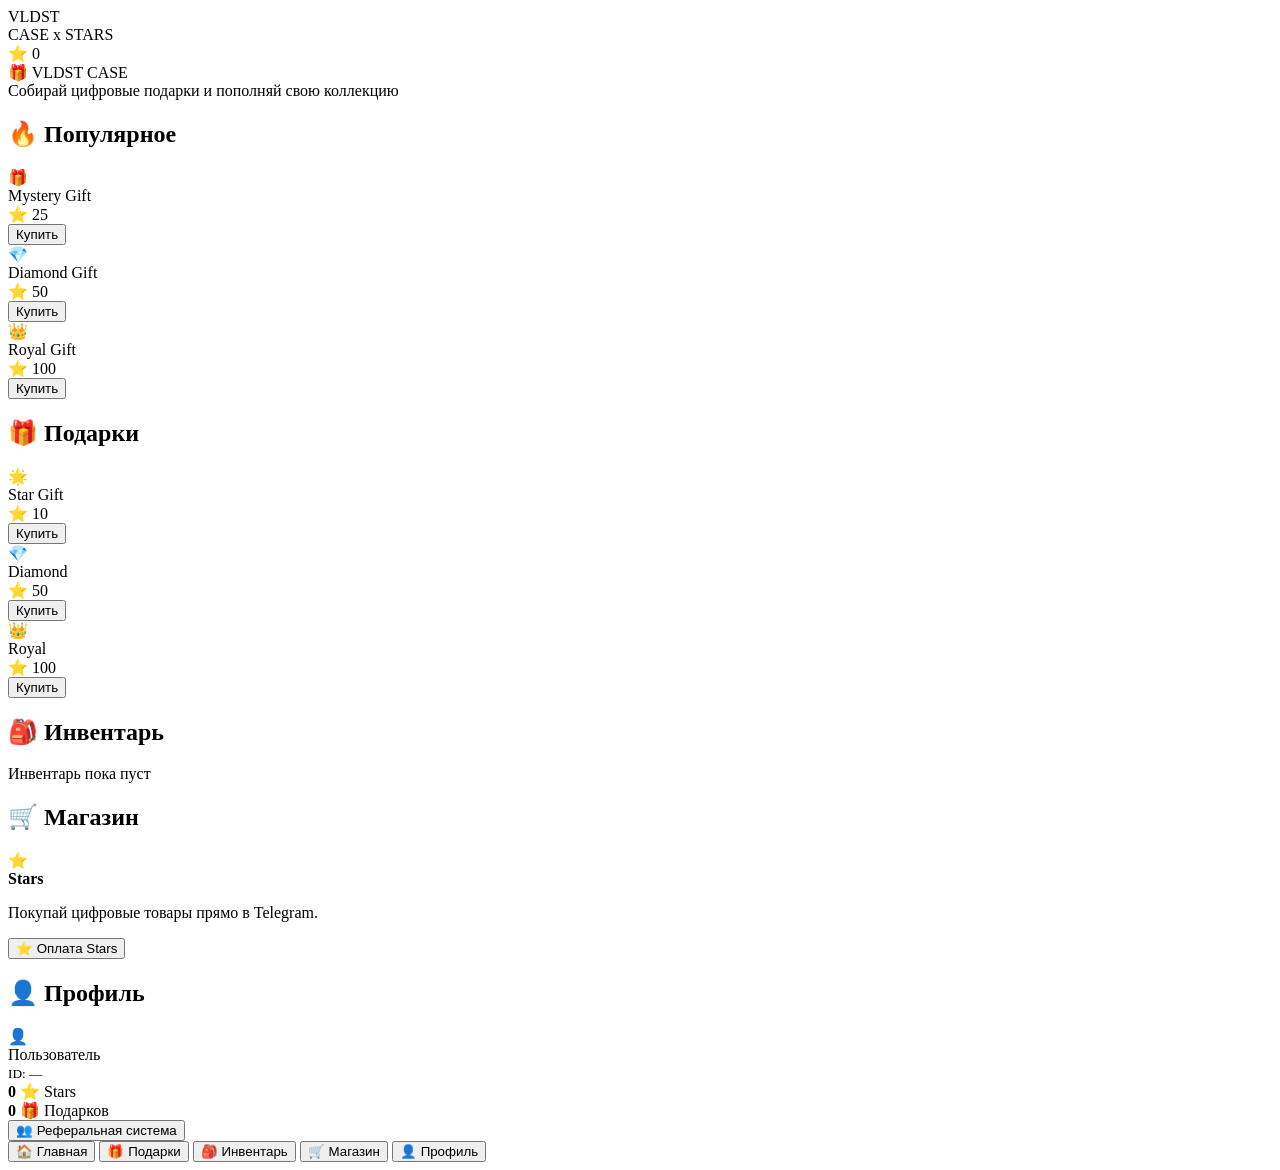
==== index.html @ dd1dc88a "Rename frontend/index.html to index.html" ====
<!DOCTYPE html>
<html lang="ru">
<head>
  <meta charset="UTF-8">
  <meta name="viewport" content="width=device-width, initial-scale=1.0">
  <title>VLDST CASE x STARS</title>
  <script src="https://telegram.org/js/telegram-web-app.js"></script>
  <link rel="stylesheet" href="style.css">
</head>

<body>
  <div class="app">

    <header>
      <div>
        <div class="logo">VLDST</div>
        <div class="subtitle">CASE x STARS</div>
      </div>

      <div class="balance">
        ⭐ <span id="balance">0</span>
      </div>
    </header>

    <main>

      <section id="home" class="page active">
        <div class="hero">
          <div class="hero-title">🎁 VLDST CASE</div>
          <div class="hero-text">
            Собирай цифровые подарки и пополняй свою коллекцию
          </div>
        </div>

        <h2>🔥 Популярное</h2>

        <div class="cards">

          <div class="gift-card">
            <div class="gift-icon">🎁</div>
            <div class="gift-name">Mystery Gift</div>
            <div class="gift-price">⭐ 25</div>
            <button onclick="buyGift('Mystery Gift', 25)">
              Купить
            </button>
          </div>

          <div class="gift-card">
            <div class="gift-icon">💎</div>
            <div class="gift-name">Diamond Gift</div>
            <div class="gift-price">⭐ 50</div>
            <button onclick="buyGift('Diamond Gift', 50)">
              Купить
            </button>
          </div>

          <div class="gift-card">
            <div class="gift-icon">👑</div>
            <div class="gift-name">Royal Gift</div>
            <div class="gift-price">⭐ 100</div>
            <button onclick="buyGift('Royal Gift', 100)">
              Купить
            </button>
          </div>

        </div>
      </section>

      <section id="gifts" class="page">
        <h1>🎁 Подарки</h1>

        <div class="cards">

          <div class="gift-card">
            <div class="gift-icon">🌟</div>
            <div class="gift-name">Star Gift</div>
            <div class="gift-price">⭐ 10</div>
            <button onclick="buyGift('Star Gift', 10)">
              Купить
            </button>
          </div>

          <div class="gift-card">
            <div class="gift-icon">💎</div>
            <div class="gift-name">Diamond</div>
            <div class="gift-price">⭐ 50</div>
            <button onclick="buyGift('Diamond', 50)">
              Купить
            </button>
          </div>

          <div class="gift-card">
            <div class="gift-icon">👑</div>
            <div class="gift-name">Royal</div>
            <div class="gift-price">⭐ 100</div>
            <button onclick="buyGift('Royal', 100)">
              Купить
            </button>
          </div>

        </div>
      </section>

      <section id="inventory" class="page">
        <h1>🎒 Инвентарь</h1>
        <div id="inventoryList" class="inventory">
          <div class="empty">
            Инвентарь пока пуст
          </div>
        </div>
      </section>

      <section id="shop" class="page">
        <h1>🛒 Магазин</h1>

        <div class="info-card">
          <div class="info-icon">⭐</div>
          <div>
            <b>Stars</b>
            <p>Покупай цифровые товары прямо в Telegram.</p>
          </div>
        </div>

        <button class="big-button" onclick="showTelegramInfo()">
          ⭐ Оплата Stars
        </button>
      </section>

      <section id="profile" class="page">
        <h1>👤 Профиль</h1>

        <div class="profile-card">
          <div class="avatar" id="avatar">👤</div>

          <div>
            <div id="username">Пользователь</div>
            <small>ID: <span id="userId">—</span></small>
          </div>
        </div>

        <div class="stats">
          <div>
            <b id="profileBalance">0</b>
            <span>⭐ Stars</span>
          </div>

          <div>
            <b id="giftCount">0</b>
            <span>🎁 Подарков</span>
          </div>
        </div>

        <button class="big-button" onclick="showReferrals()">
          👥 Реферальная система
        </button>
      </section>

    </main>

    <nav>
      <button onclick="openPage('home')">
        🏠
        <span>Главная</span>
      </button>

      <button onclick="openPage('gifts')">
        🎁
        <span>Подарки</span>
      </button>

      <button onclick="openPage('inventory')">
        🎒
        <span>Инвентарь</span>
      </button>

      <button onclick="openPage('shop')">
        🛒
        <span>Магазин</span>
      </button>

      <button onclick="openPage('profile')">
        👤
        <span>Профиль</span>
      </button>
    </nav>

  </div>

  <script src="app.js"></script>
</body>
  </html>
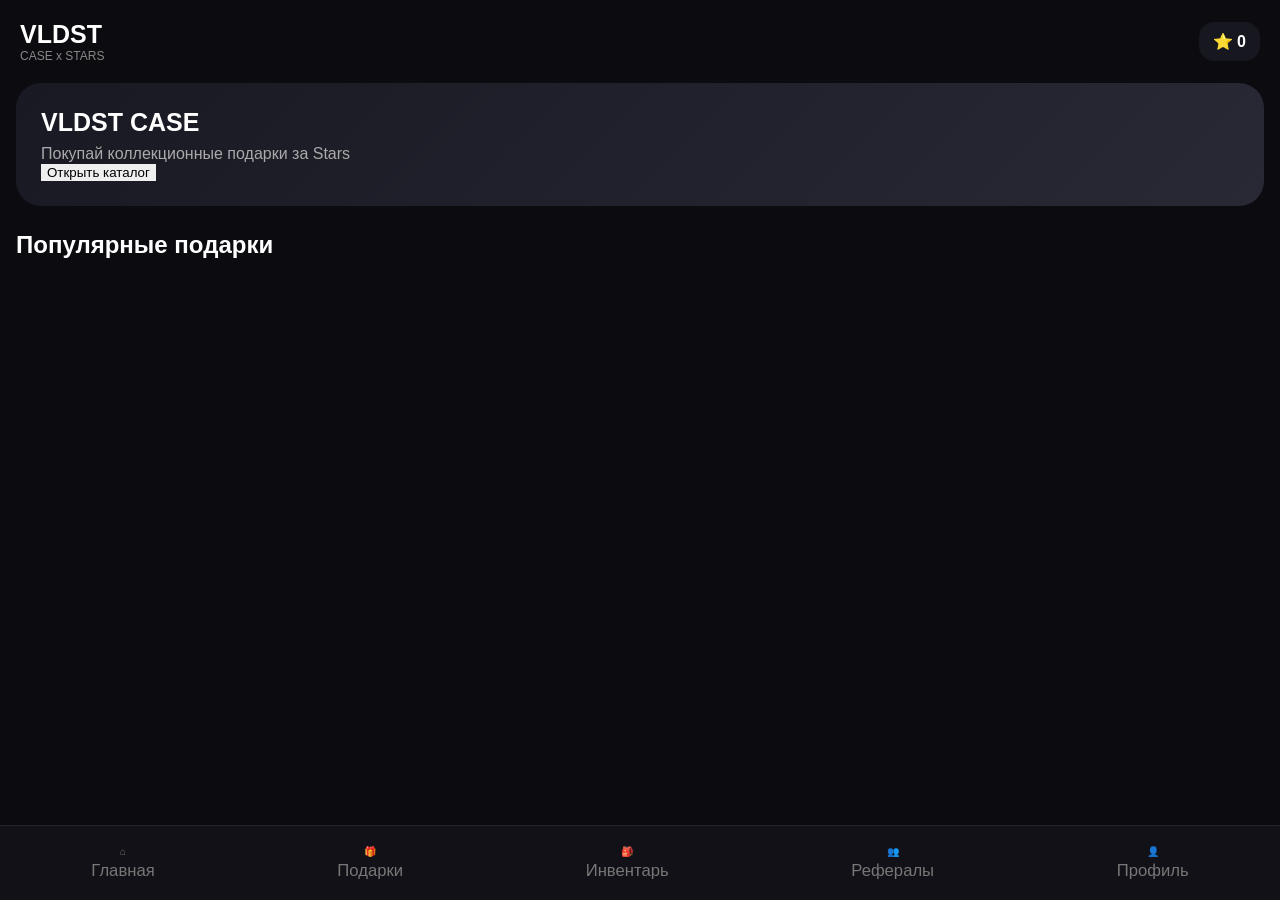
==== commit fee5a8cd: "Refactor HTML structure and update content" ====
--- a/index.html
+++ b/index.html
@@ -2,16 +2,19 @@
 <html lang="ru">
 <head>
   <meta charset="UTF-8">
-  <meta name="viewport" content="width=device-width, initial-scale=1.0">
+  <meta name="viewport" content="width=device-width, initial-scale=1.0, maximum-scale=1.0, user-scalable=no">
   <title>VLDST CASE x STARS</title>
+
   <script src="https://telegram.org/js/telegram-web-app.js"></script>
+
   <link rel="stylesheet" href="style.css">
 </head>
 
 <body>
+
   <div class="app">
 
-    <header>
+    <header class="topbar">
       <div>
         <div class="logo">VLDST</div>
         <div class="subtitle">CASE x STARS</div>
@@ -24,168 +27,117 @@
 
     <main>
 
+      <!-- Главная -->
       <section id="home" class="page active">
         <div class="hero">
-          <div class="hero-title">🎁 VLDST CASE</div>
+          <div class="hero-title">VLDST CASE</div>
           <div class="hero-text">
-            Собирай цифровые подарки и пополняй свою коллекцию
+            Покупай коллекционные подарки за Stars
           </div>
+          <button class="primary" onclick="showPage('shop')">
+            Открыть каталог
+          </button>
         </div>
 
-        <h2>🔥 Популярное</h2>
-
-        <div class="cards">
-
-          <div class="gift-card">
-            <div class="gift-icon">🎁</div>
-            <div class="gift-name">Mystery Gift</div>
-            <div class="gift-price">⭐ 25</div>
-            <button onclick="buyGift('Mystery Gift', 25)">
-              Купить
-            </button>
-          </div>
-
-          <div class="gift-card">
-            <div class="gift-icon">💎</div>
-            <div class="gift-name">Diamond Gift</div>
-            <div class="gift-price">⭐ 50</div>
-            <button onclick="buyGift('Diamond Gift', 50)">
-              Купить
-            </button>
-          </div>
-
-          <div class="gift-card">
-            <div class="gift-icon">👑</div>
-            <div class="gift-name">Royal Gift</div>
-            <div class="gift-price">⭐ 100</div>
-            <button onclick="buyGift('Royal Gift', 100)">
-              Купить
-            </button>
-          </div>
-
-        </div>
+        <h2>Популярные подарки</h2>
+        <div id="popular" class="grid"></div>
       </section>
 
-      <section id="gifts" class="page">
+      <!-- Магазин -->
+      <section id="shop" class="page">
         <h1>🎁 Подарки</h1>
-
-        <div class="cards">
-
-          <div class="gift-card">
-            <div class="gift-icon">🌟</div>
-            <div class="gift-name">Star Gift</div>
-            <div class="gift-price">⭐ 10</div>
-            <button onclick="buyGift('Star Gift', 10)">
-              Купить
-            </button>
-          </div>
-
-          <div class="gift-card">
-            <div class="gift-icon">💎</div>
-            <div class="gift-name">Diamond</div>
-            <div class="gift-price">⭐ 50</div>
-            <button onclick="buyGift('Diamond', 50)">
-              Купить
-            </button>
-          </div>
-
-          <div class="gift-card">
-            <div class="gift-icon">👑</div>
-            <div class="gift-name">Royal</div>
-            <div class="gift-price">⭐ 100</div>
-            <button onclick="buyGift('Royal', 100)">
-              Купить
-            </button>
-          </div>
-
-        </div>
+        <div id="gifts" class="grid"></div>
       </section>
 
+      <!-- Инвентарь -->
       <section id="inventory" class="page">
         <h1>🎒 Инвентарь</h1>
-        <div id="inventoryList" class="inventory">
-          <div class="empty">
-            Инвентарь пока пуст
-          </div>
-        </div>
+        <div id="inventoryList" class="grid"></div>
       </section>
 
-      <section id="shop" class="page">
-        <h1>🛒 Магазин</h1>
-
-        <div class="info-card">
-          <div class="info-icon">⭐</div>
-          <div>
-            <b>Stars</b>
-            <p>Покупай цифровые товары прямо в Telegram.</p>
-          </div>
-        </div>
-
-        <button class="big-button" onclick="showTelegramInfo()">
-          ⭐ Оплата Stars
-        </button>
-      </section>
-
+      <!-- Профиль -->
       <section id="profile" class="page">
         <h1>👤 Профиль</h1>
 
         <div class="profile-card">
-          <div class="avatar" id="avatar">👤</div>
+          <div class="avatar" id="avatar">?</div>
 
           <div>
             <div id="username">Пользователь</div>
-            <small>ID: <span id="userId">—</span></small>
+            <small id="telegramId"></small>
           </div>
         </div>
 
         <div class="stats">
           <div>
+            <span>⭐</span>
             <b id="profileBalance">0</b>
-            <span>⭐ Stars</span>
+            <small>Stars</small>
           </div>
 
           <div>
-            <b id="giftCount">0</b>
-            <span>🎁 Подарков</span>
+            <span>🎁</span>
+            <b id="inventoryCount">0</b>
+            <small>Подарков</small>
           </div>
         </div>
+      </section>
 
-        <button class="big-button" onclick="showReferrals()">
-          👥 Реферальная система
-        </button>
+      <!-- Рефералы -->
+      <section id="referrals" class="page">
+        <h1>👥 Рефералы</h1>
+
+        <div class="ref-card">
+          <div class="ref-icon">👥</div>
+          <h2>Приглашай друзей</h2>
+          <p>
+            Поделись своей ссылкой и следи за приглашёнными пользователями.
+          </p>
+
+          <div class="ref-link" id="refLink">
+            Загрузка...
+          </div>
+
+          <button class="primary" onclick="copyReferral()">
+            Скопировать ссылку
+          </button>
+        </div>
       </section>
 
     </main>
 
-    <nav>
-      <button onclick="openPage('home')">
-        🏠
-        <span>Главная</span>
+    <nav class="bottom-nav">
+
+      <button onclick="showPage('home')" data-page="home">
+        <span>⌂</span>
+        <small>Главная</small>
       </button>
 
-      <button onclick="openPage('gifts')">
-        🎁
-        <span>Подарки</span>
+      <button onclick="showPage('shop')" data-page="shop">
+        <span>🎁</span>
+        <small>Подарки</small>
       </button>
 
-      <button onclick="openPage('inventory')">
-        🎒
-        <span>Инвентарь</span>
+      <button onclick="showPage('inventory')" data-page="inventory">
+        <span>🎒</span>
+        <small>Инвентарь</small>
       </button>
 
-      <button onclick="openPage('shop')">
-        🛒
-        <span>Магазин</span>
+      <button onclick="showPage('referrals')" data-page="referrals">
+        <span>👥</span>
+        <small>Рефералы</small>
       </button>
 
-      <button onclick="openPage('profile')">
-        👤
-        <span>Профиль</span>
+      <button onclick="showPage('profile')" data-page="profile">
+        <span>👤</span>
+        <small>Профиль</small>
       </button>
+
     </nav>
 
   </div>
 
   <script src="app.js"></script>
+
 </body>
-  </html>
+                     </html>
--- a/style.css
+++ b/style.css
@@ -0,0 +1,202 @@
+* {
+  box-sizing: border-box;
+}
+
+body {
+  margin: 0;
+  background: #0b0b10;
+  color: #ffffff;
+  font-family: Arial, sans-serif;
+}
+
+.app {
+  min-height: 100vh;
+  padding-bottom: 85px;
+}
+
+header {
+  padding: 20px;
+  display: flex;
+  justify-content: space-between;
+  align-items: center;
+}
+
+.logo {
+  font-size: 25px;
+  font-weight: 900;
+}
+
+.subtitle {
+  color: #888;
+  font-size: 12px;
+}
+
+.balance {
+  background: #17171f;
+  padding: 10px 14px;
+  border-radius: 15px;
+  font-weight: bold;
+}
+
+main {
+  padding: 0 16px;
+}
+
+.page {
+  display: none;
+}
+
+.page.active {
+  display: block;
+}
+
+.hero {
+  padding: 25px;
+  border-radius: 25px;
+  background: linear-gradient(135deg, #191923, #292936);
+  margin-bottom: 25px;
+}
+
+.hero-title {
+  font-size: 25px;
+  font-weight: 900;
+}
+
+.hero-text {
+  color: #aaa;
+  margin-top: 8px;
+}
+
+h1,
+h2 {
+  margin-top: 20px;
+}
+
+.cards {
+  display: grid;
+  grid-template-columns: repeat(2, 1fr);
+  gap: 12px;
+}
+
+.gift-card {
+  background: #15151d;
+  border-radius: 20px;
+  padding: 15px;
+  text-align: center;
+}
+
+.gift-icon {
+  font-size: 55px;
+  margin: 10px;
+}
+
+.gift-name {
+  font-weight: bold;
+}
+
+.gift-price {
+  color: #ffd54a;
+  margin: 8px;
+}
+
+button {
+  border: 0;
+  cursor: pointer;
+}
+
+.gift-card button {
+  width: 100%;
+  padding: 11px;
+  border-radius: 12px;
+  background: #ffffff;
+  color: #000;
+  font-weight: bold;
+}
+
+.inventory {
+  display: grid;
+  gap: 12px;
+}
+
+.inventory-item,
+.info-card,
+.profile-card,
+.stats {
+  background: #15151d;
+  border-radius: 18px;
+  padding: 18px;
+}
+
+.empty {
+  text-align: center;
+  color: #777;
+  padding: 40px 10px;
+}
+
+.big-button {
+  width: 100%;
+  padding: 16px;
+  margin-top: 15px;
+  border-radius: 15px;
+  background: #ffffff;
+  color: #000;
+  font-weight: bold;
+}
+
+.profile-card {
+  display: flex;
+  align-items: center;
+  gap: 15px;
+}
+
+.avatar {
+  font-size: 40px;
+}
+
+.stats {
+  display: flex;
+  justify-content: space-around;
+  margin-top: 12px;
+}
+
+.stats div {
+  text-align: center;
+}
+
+.stats b,
+.stats span {
+  display: block;
+}
+
+.stats span {
+  color: #888;
+  margin-top: 5px;
+  font-size: 12px;
+}
+
+nav {
+  position: fixed;
+  bottom: 0;
+  left: 0;
+  right: 0;
+  height: 75px;
+  background: #111117;
+  display: flex;
+  justify-content: space-around;
+  align-items: center;
+  border-top: 1px solid #24242d;
+}
+
+nav button {
+  background: transparent;
+  color: #777;
+  display: flex;
+  flex-direction: column;
+  align-items: center;
+  gap: 4px;
+  font-size: 20px;
+}
+
+nav span {
+  font-size: 10px;
+}
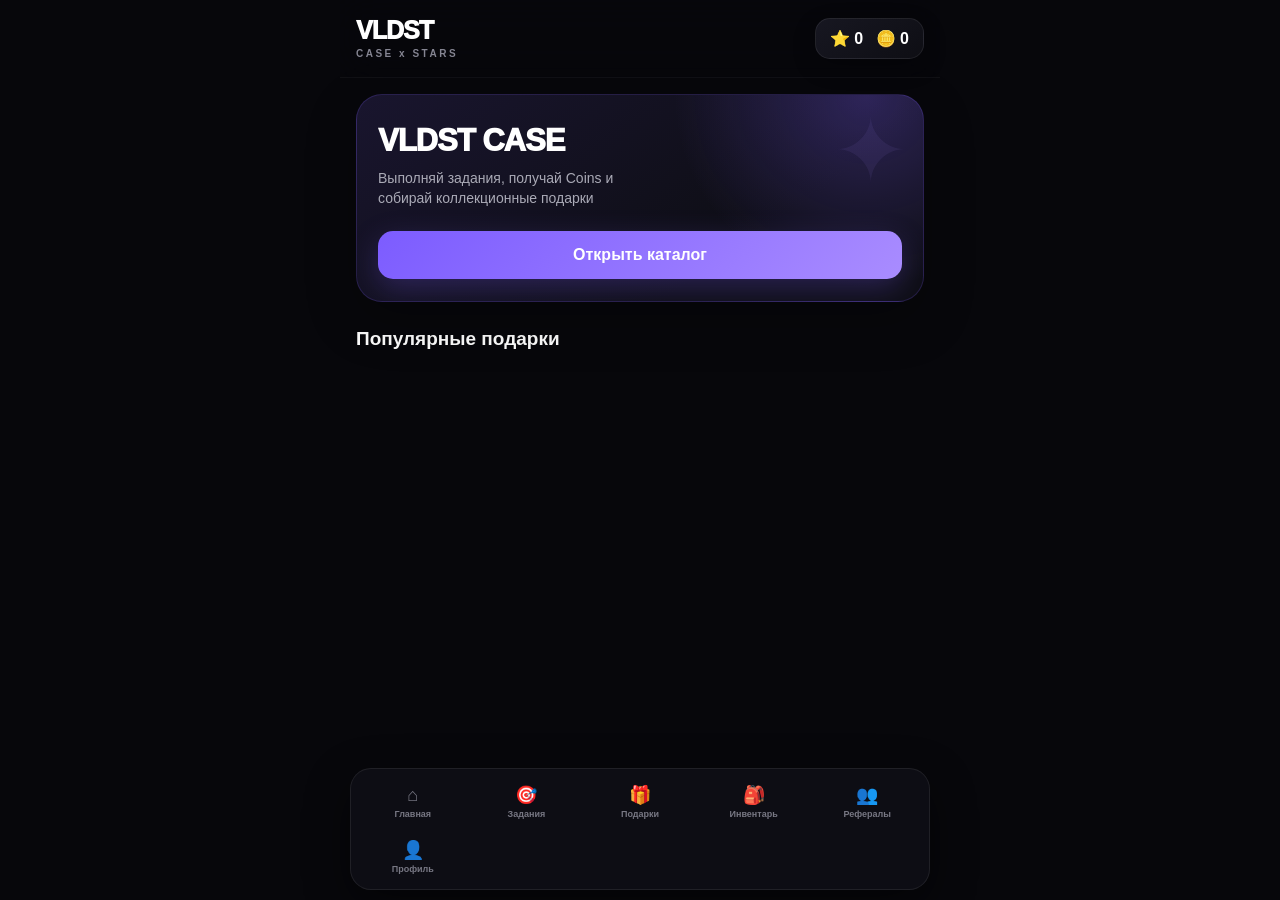
==== commit 5a8463a3: "Refactor index.html with new sections and layout Refactor index.html to improve structure and add ne" ====
--- a/index.html
+++ b/index.html
@@ -1,143 +1,167 @@
-<!DOCTYPE html>
-<html lang="ru">
+<!DOCTYPE html><html lang="ru">
 <head>
   <meta charset="UTF-8">
   <meta name="viewport" content="width=device-width, initial-scale=1.0, maximum-scale=1.0, user-scalable=no">
-  <title>VLDST CASE x STARS</title>
+  <title>VLDST CASE x STARS</title>  <script src="https://telegram.org/js/telegram-web-app.js"></script>  <link rel="stylesheet" href="style.css">
+</head><body>  <div class="app"><header class="topbar">
+  <div>
+    <div class="logo">VLDST</div>
+    <div class="subtitle">CASE x STARS</div>
+  </div>
 
-  <script src="https://telegram.org/js/telegram-web-app.js"></script>
+  <div class="balance">
+    ⭐ <span id="balance">0</span>
+    <span style="margin-left:8px;">🪙 <span id="coins">0</span></span>
+  </div>
+</header>
 
-  <link rel="stylesheet" href="style.css">
-</head>
+<main>
 
-<body>
+  <!-- Главная -->
+  <section id="home" class="page active">
+    <div class="hero">
+      <div class="hero-title">VLDST CASE</div>
 
-  <div class="app">
-
-    <header class="topbar">
-      <div>
-        <div class="logo">VLDST</div>
-        <div class="subtitle">CASE x STARS</div>
+      <div class="hero-text">
+        Выполняй задания, получай Coins и собирай коллекционные подарки
       </div>
 
-      <div class="balance">
-        ⭐ <span id="balance">0</span>
-      </div>
-    </header>
+      <button class="primary" onclick="showPage('shop')">
+        Открыть каталог
+      </button>
+    </div>
 
-    <main>
+    <h2>Популярные подарки</h2>
+    <div id="popular" class="grid"></div>
+  </section>
 
-      <!-- Главная -->
-      <section id="home" class="page active">
-        <div class="hero">
-          <div class="hero-title">VLDST CASE</div>
-          <div class="hero-text">
-            Покупай коллекционные подарки за Stars
-          </div>
-          <button class="primary" onclick="showPage('shop')">
-            Открыть каталог
-          </button>
+  <!-- Задания -->
+  <section id="tasks" class="page">
+    <h1>🎯 Задания</h1>
+
+    <div class="profile-card" style="margin-bottom:16px;">
+      <div class="avatar">🪙</div>
+
+      <div>
+        <div style="font-weight:800;">
+          Твои Coins
         </div>
 
-        <h2>Популярные подарки</h2>
-        <div id="popular" class="grid"></div>
-      </section>
+        <div>
+          <b id="tasksCoins">0</b> 🪙
+        </div>
+      </div>
+    </div>
 
-      <!-- Магазин -->
-      <section id="shop" class="page">
-        <h1>🎁 Подарки</h1>
-        <div id="gifts" class="grid"></div>
-      </section>
+    <div id="tasksList" class="grid"></div>
+  </section>
 
-      <!-- Инвентарь -->
-      <section id="inventory" class="page">
-        <h1>🎒 Инвентарь</h1>
-        <div id="inventoryList" class="grid"></div>
-      </section>
+  <!-- Магазин -->
+  <section id="shop" class="page">
+    <h1>🎁 Подарки</h1>
+    <div id="gifts" class="grid"></div>
+  </section>
 
-      <!-- Профиль -->
-      <section id="profile" class="page">
-        <h1>👤 Профиль</h1>
+  <!-- Инвентарь -->
+  <section id="inventory" class="page">
+    <h1>🎒 Инвентарь</h1>
+    <div id="inventoryList" class="grid"></div>
+  </section>
 
-        <div class="profile-card">
-          <div class="avatar" id="avatar">?</div>
+  <!-- Рефералы -->
+  <section id="referrals" class="page">
+    <h1>👥 Рефералы</h1>
 
-          <div>
-            <div id="username">Пользователь</div>
-            <small id="telegramId"></small>
-          </div>
-        </div>
+    <div class="ref-card">
+      <div class="ref-icon">👥</div>
 
-        <div class="stats">
-          <div>
-            <span>⭐</span>
-            <b id="profileBalance">0</b>
-            <small>Stars</small>
-          </div>
+      <h2>Приглашай друзей</h2>
 
-          <div>
-            <span>🎁</span>
-            <b id="inventoryCount">0</b>
-            <small>Подарков</small>
-          </div>
-        </div>
-      </section>
+      <p>
+        Поделись своей ссылкой и получай Coins за активных приглашённых пользователей.
+      </p>
 
-      <!-- Рефералы -->
-      <section id="referrals" class="page">
-        <h1>👥 Рефералы</h1>
+      <div class="ref-link" id="refLink">
+        Загрузка...
+      </div>
 
-        <div class="ref-card">
-          <div class="ref-icon">👥</div>
-          <h2>Приглашай друзей</h2>
-          <p>
-            Поделись своей ссылкой и следи за приглашёнными пользователями.
-          </p>
+      <button class="primary" onclick="copyReferral()">
+        Скопировать ссылку
+      </button>
+    </div>
+  </section>
 
-          <div class="ref-link" id="refLink">
-            Загрузка...
-          </div>
+  <!-- Профиль -->
+  <section id="profile" class="page">
+    <h1>👤 Профиль</h1>
 
-          <button class="primary" onclick="copyReferral()">
-            Скопировать ссылку
-          </button>
-        </div>
-      </section>
+    <div class="profile-card">
+      <div class="avatar" id="avatar">?</div>
 
-    </main>
+      <div>
+        <div id="username">Пользователь</div>
+        <small id="telegramId"></small>
+      </div>
+    </div>
 
-    <nav class="bottom-nav">
+    <div class="stats">
 
-      <button onclick="showPage('home')" data-page="home">
-        <span>⌂</span>
-        <small>Главная</small>
-      </button>
+      <div>
+        <span>⭐</span>
+        <b id="profileBalance">0</b>
+        <small>Stars</small>
+      </div>
 
-      <button onclick="showPage('shop')" data-page="shop">
+      <div>
+        <span>🪙</span>
+        <b id="profileCoins">0</b>
+        <small>Coins</small>
+      </div>
+
+      <div>
         <span>🎁</span>
-        <small>Подарки</small>
-      </button>
+        <b id="inventoryCount">0</b>
+        <small>Подарков</small>
+      </div>
 
-      <button onclick="showPage('inventory')" data-page="inventory">
-        <span>🎒</span>
-        <small>Инвентарь</small>
-      </button>
+    </div>
+  </section>
 
-      <button onclick="showPage('referrals')" data-page="referrals">
-        <span>👥</span>
-        <small>Рефералы</small>
-      </button>
+</main>
 
-      <button onclick="showPage('profile')" data-page="profile">
-        <span>👤</span>
-        <small>Профиль</small>
-      </button>
+<nav class="bottom-nav">
 
-    </nav>
+  <button onclick="showPage('home')" data-page="home">
+    <span>⌂</span>
+    <small>Главная</small>
+  </button>
 
-  </div>
+  <button onclick="showPage('tasks')" data-page="tasks">
+    <span>🎯</span>
+    <small>Задания</small>
+  </button>
 
-  <script src="app.js"></script>
+  <button onclick="showPage('shop')" data-page="shop">
+    <span>🎁</span>
+    <small>Подарки</small>
+  </button>
 
-</body>
-                     </html>
+  <button onclick="showPage('inventory')" data-page="inventory">
+    <span>🎒</span>
+    <small>Инвентарь</small>
+  </button>
+
+  <button onclick="showPage('referrals')" data-page="referrals">
+    <span>👥</span>
+    <small>Рефералы</small>
+  </button>
+
+  <button onclick="showPage('profile')" data-page="profile">
+    <span>👤</span>
+    <small>Профиль</small>
+  </button>
+
+</nav>
+
+  </div>  <script src="app.js"></script></body>
+</html>
--- a/style.css
+++ b/style.css
@@ -1,202 +1,448 @@
 * {
   box-sizing: border-box;
-}
-
+  margin: 0;
+  padding: 0;
+}
+
+:root {
+  --bg: #07070b;
+  --surface: #101017;
+  --surface2: #171720;
+  --surface3: #20202b;
+  --text: #ffffff;
+  --muted: #858592;
+  --purple: #7c5cff;
+  --purple2: #a98cff;
+  --gold: #ffd84d;
+  --border: rgba(255,255,255,.08);
+}
+
+html,
 body {
-  margin: 0;
-  background: #0b0b10;
-  color: #ffffff;
-  font-family: Arial, sans-serif;
+  width: 100%;
+  min-height: 100%;
+  background: var(--bg);
+  color: var(--text);
+  font-family: -apple-system, BlinkMacSystemFont, "Segoe UI", sans-serif;
+}
+
+body {
+  overflow-x: hidden;
+}
+
+button {
+  border: 0;
+  font: inherit;
+  cursor: pointer;
+  -webkit-tap-highlight-color: transparent;
 }
 
 .app {
+  width: 100%;
+  max-width: 600px;
   min-height: 100vh;
-  padding-bottom: 85px;
-}
-
-header {
-  padding: 20px;
-  display: flex;
+  margin: auto;
+  padding-bottom: 100px;
+}
+
+/* TOP */
+
+.topbar {
+  position: sticky;
+  top: 0;
+  z-index: 50;
+  display: flex;
+  align-items: center;
   justify-content: space-between;
-  align-items: center;
+  padding: 18px 16px;
+  background: rgba(7,7,11,.82);
+  backdrop-filter: blur(20px);
+  border-bottom: 1px solid rgba(255,255,255,.04);
 }
 
 .logo {
   font-size: 25px;
-  font-weight: 900;
+  line-height: 1;
+  font-weight: 950;
+  letter-spacing: -1px;
 }
 
 .subtitle {
-  color: #888;
-  font-size: 12px;
+  margin-top: 5px;
+  color: var(--muted);
+  font-size: 10px;
+  font-weight: 700;
+  letter-spacing: 2.5px;
 }
 
 .balance {
-  background: #17171f;
   padding: 10px 14px;
+  border: 1px solid var(--border);
   border-radius: 15px;
-  font-weight: bold;
-}
+  background: linear-gradient(145deg, #171721, #0e0e14);
+  font-weight: 850;
+  box-shadow: 0 8px 25px rgba(0,0,0,.2);
+}
+
+.balance:first-letter {
+  color: var(--gold);
+}
+
+/* MAIN */
 
 main {
-  padding: 0 16px;
+  padding: 14px 16px 0;
 }
 
 .page {
   display: none;
+  animation: pageIn .22s ease;
 }
 
 .page.active {
   display: block;
 }
 
+@keyframes pageIn {
+  from {
+    opacity: 0;
+    transform: translateY(8px);
+  }
+
+  to {
+    opacity: 1;
+    transform: translateY(0);
+  }
+}
+
+h1 {
+  margin: 8px 0 20px;
+  font-size: 28px;
+  font-weight: 900;
+  letter-spacing: -.7px;
+}
+
+h2 {
+  margin: 26px 0 13px;
+  font-size: 19px;
+  font-weight: 850;
+}
+
+/* HERO */
+
 .hero {
-  padding: 25px;
-  border-radius: 25px;
-  background: linear-gradient(135deg, #191923, #292936);
-  margin-bottom: 25px;
+  position: relative;
+  overflow: hidden;
+  margin-top: 2px;
+  padding: 28px 21px 22px;
+  border: 1px solid rgba(124,92,255,.2);
+  border-radius: 26px;
+  background:
+    radial-gradient(circle at 90% 0%, rgba(124,92,255,.28), transparent 35%),
+    linear-gradient(145deg, #19152e, #0e0e15 70%);
+  box-shadow: 0 18px 50px rgba(0,0,0,.25);
+}
+
+.hero::before {
+  content: "✦";
+  position: absolute;
+  right: 15px;
+  top: 3px;
+  color: #a98cff;
+  font-size: 90px;
+  opacity: .08;
 }
 
 .hero-title {
-  font-size: 25px;
+  position: relative;
+  z-index: 1;
+  font-size: 31px;
+  font-weight: 950;
+  letter-spacing: -1px;
+}
+
+.hero-text {
+  position: relative;
+  z-index: 1;
+  max-width: 280px;
+  margin: 9px 0 22px;
+  color: #aaaab6;
+  font-size: 14px;
+  line-height: 1.45;
+}
+
+.primary {
+  width: 100%;
+  padding: 15px;
+  border-radius: 15px;
+  color: white;
+  background: linear-gradient(135deg, var(--purple), var(--purple2));
+  font-weight: 850;
+  box-shadow: 0 10px 30px rgba(124,92,255,.25);
+  transition: transform .15s ease;
+}
+
+.primary:active {
+  transform: scale(.97);
+}
+
+/* GRID */
+
+.grid {
+  display: grid;
+  grid-template-columns: repeat(2, minmax(0, 1fr));
+  gap: 12px;
+}
+
+/* GIFT */
+
+.gift-card {
+  position: relative;
+  overflow: hidden;
+  min-height: 205px;
+  padding: 14px;
+  display: flex;
+  flex-direction: column;
+  justify-content: space-between;
+  border: 1px solid var(--border);
+  border-radius: 20px;
+  background: linear-gradient(160deg, #15151e, #0e0e14);
+  box-shadow: 0 10px 30px rgba(0,0,0,.16);
+  transition: transform .15s ease, border-color .15s ease;
+}
+
+.gift-card:active {
+  transform: scale(.98);
+}
+
+.gift-icon {
+  height: 100px;
+  display: flex;
+  align-items: center;
+  justify-content: center;
+  font-size: 58px;
+  filter: drop-shadow(0 8px 15px rgba(0,0,0,.25));
+}
+
+.gift-name {
+  margin-bottom: 4px;
+  font-size: 15px;
+  font-weight: 850;
+}
+
+.gift-description {
+  min-height: 31px;
+  margin-bottom: 11px;
+  color: var(--muted);
+  font-size: 11px;
+  line-height: 1.4;
+}
+
+.gift-bottom {
+  display: flex;
+  align-items: center;
+  justify-content: space-between;
+  gap: 7px;
+}
+
+.price {
+  color: var(--gold);
   font-weight: 900;
 }
 
-.hero-text {
+.buy {
+  padding: 9px 12px;
+  border: 1px solid var(--border);
+  border-radius: 11px;
+  color: white;
+  background: var(--surface3);
+  font-size: 12px;
+  font-weight: 800;
+}
+
+.buy:active {
+  transform: scale(.95);
+}
+
+/* EMPTY */
+
+.empty {
+  grid-column: 1 / -1;
+  padding: 35px 15px;
+  color: var(--muted);
+  text-align: center;
+}
+
+/* PROFILE */
+
+.profile-card {
+  display: flex;
+  align-items: center;
+  gap: 14px;
+  padding: 18px;
+  border: 1px solid var(--border);
+  border-radius: 21px;
+  background: linear-gradient(145deg, #15151e, #0e0e14);
+}
+
+.avatar {
+  width: 58px;
+  height: 58px;
+  flex-shrink: 0;
+  display: flex;
+  align-items: center;
+  justify-content: center;
+  border-radius: 50%;
+  color: white;
+  background: linear-gradient(135deg, var(--purple), var(--purple2));
+  font-size: 23px;
+  font-weight: 950;
+}
+
+.profile-card small {
+  color: var(--muted);
+}
+
+/* STATS */
+
+.stats {
+  display: grid;
+  grid-template-columns: 1fr 1fr;
+  gap: 12px;
+  margin-top: 12px;
+}
+
+.stats > div {
+  display: flex;
+  flex-direction: column;
+  gap: 4px;
+  padding: 17px;
+  border: 1px solid var(--border);
+  border-radius: 18px;
+  background: var(--surface);
+}
+
+.stats span {
+  font-size: 21px;
+}
+
+.stats b {
+  font-size: 22px;
+}
+
+.stats small {
+  color: var(--muted);
+}
+
+/* REFERRALS */
+
+.ref-card {
+  padding: 22px;
+  border: 1px solid rgba(124,92,255,.18);
+  border-radius: 23px;
+  background:
+    radial-gradient(circle at 100% 0%, rgba(124,92,255,.18), transparent 40%),
+    var(--surface);
+}
+
+.ref-icon {
+  margin-bottom: 10px;
+  font-size: 42px;
+}
+
+.ref-card h2 {
+  margin: 0 0 8px;
+}
+
+.ref-card p {
+  margin-bottom: 18px;
+  color: var(--muted);
+  font-size: 13px;
+  line-height: 1.5;
+}
+
+.ref-link {
+  overflow: hidden;
+  margin-bottom: 12px;
+  padding: 13px;
+  border: 1px solid var(--border);
+  border-radius: 13px;
+  background: #09090d;
   color: #aaa;
-  margin-top: 8px;
-}
-
-h1,
-h2 {
-  margin-top: 20px;
-}
-
-.cards {
+  font-size: 11px;
+  white-space: nowrap;
+  text-overflow: ellipsis;
+}
+
+/* NAVIGATION */
+
+.bottom-nav {
+  position: fixed;
+  z-index: 100;
+  left: 50%;
+  bottom: 10px;
+  width: calc(100% - 20px);
+  max-width: 580px;
+  transform: translateX(-50%);
   display: grid;
-  grid-template-columns: repeat(2, 1fr);
-  gap: 12px;
-}
-
-.gift-card {
-  background: #15151d;
-  border-radius: 20px;
-  padding: 15px;
-  text-align: center;
-}
-
-.gift-icon {
-  font-size: 55px;
-  margin: 10px;
-}
-
-.gift-name {
-  font-weight: bold;
-}
-
-.gift-price {
-  color: #ffd54a;
-  margin: 8px;
-}
-
-button {
-  border: 0;
-  cursor: pointer;
-}
-
-.gift-card button {
-  width: 100%;
-  padding: 11px;
-  border-radius: 12px;
-  background: #ffffff;
-  color: #000;
-  font-weight: bold;
-}
-
-.inventory {
-  display: grid;
-  gap: 12px;
-}
-
-.inventory-item,
-.info-card,
-.profile-card,
-.stats {
-  background: #15151d;
-  border-radius: 18px;
-  padding: 18px;
-}
-
-.empty {
-  text-align: center;
-  color: #777;
-  padding: 40px 10px;
-}
-
-.big-button {
-  width: 100%;
-  padding: 16px;
-  margin-top: 15px;
+  grid-template-columns: repeat(5, 1fr);
+  gap: 4px;
+  padding: 7px;
+  border: 1px solid var(--border);
+  border-radius: 21px;
+  background: rgba(15,15,22,.92);
+  backdrop-filter: blur(20px);
+  box-shadow: 0 15px 45px rgba(0,0,0,.45);
+}
+
+.bottom-nav button {
+  min-width: 0;
+  padding: 8px 3px;
   border-radius: 15px;
-  background: #ffffff;
-  color: #000;
-  font-weight: bold;
-}
-
-.profile-card {
-  display: flex;
-  align-items: center;
-  gap: 15px;
-}
-
-.avatar {
-  font-size: 40px;
-}
-
-.stats {
-  display: flex;
-  justify-content: space-around;
-  margin-top: 12px;
-}
-
-.stats div {
-  text-align: center;
-}
-
-.stats b,
-.stats span {
+  color: #777783;
+  background: transparent;
+  transition: .15s ease;
+}
+
+.bottom-nav button span {
   display: block;
-}
-
-.stats span {
-  color: #888;
-  margin-top: 5px;
-  font-size: 12px;
-}
-
-nav {
-  position: fixed;
-  bottom: 0;
-  left: 0;
-  right: 0;
-  height: 75px;
-  background: #111117;
-  display: flex;
-  justify-content: space-around;
-  align-items: center;
-  border-top: 1px solid #24242d;
-}
-
-nav button {
-  background: transparent;
-  color: #777;
-  display: flex;
-  flex-direction: column;
-  align-items: center;
-  gap: 4px;
-  font-size: 20px;
-}
-
-nav span {
-  font-size: 10px;
-}
+  margin-bottom: 3px;
+  font-size: 18px;
+}
+
+.bottom-nav button small {
+  display: block;
+  overflow: hidden;
+  font-size: 9px;
+  font-weight: 700;
+  white-space: nowrap;
+  text-overflow: ellipsis;
+}
+
+.bottom-nav button.active {
+  color: white;
+  background: linear-gradient(
+    135deg,
+    rgba(124,92,255,.28),
+    rgba(169,140,255,.12)
+  );
+}
+
+@media (max-width: 360px) {
+  .grid {
+    gap: 8px;
+  }
+
+  .gift-card {
+    padding: 11px;
+  }
+
+  .gift-icon {
+    height: 85px;
+    font-size: 50px;
+  }
+
+  .bottom-nav button small {
+    font-size: 8px;
+  }
+  }
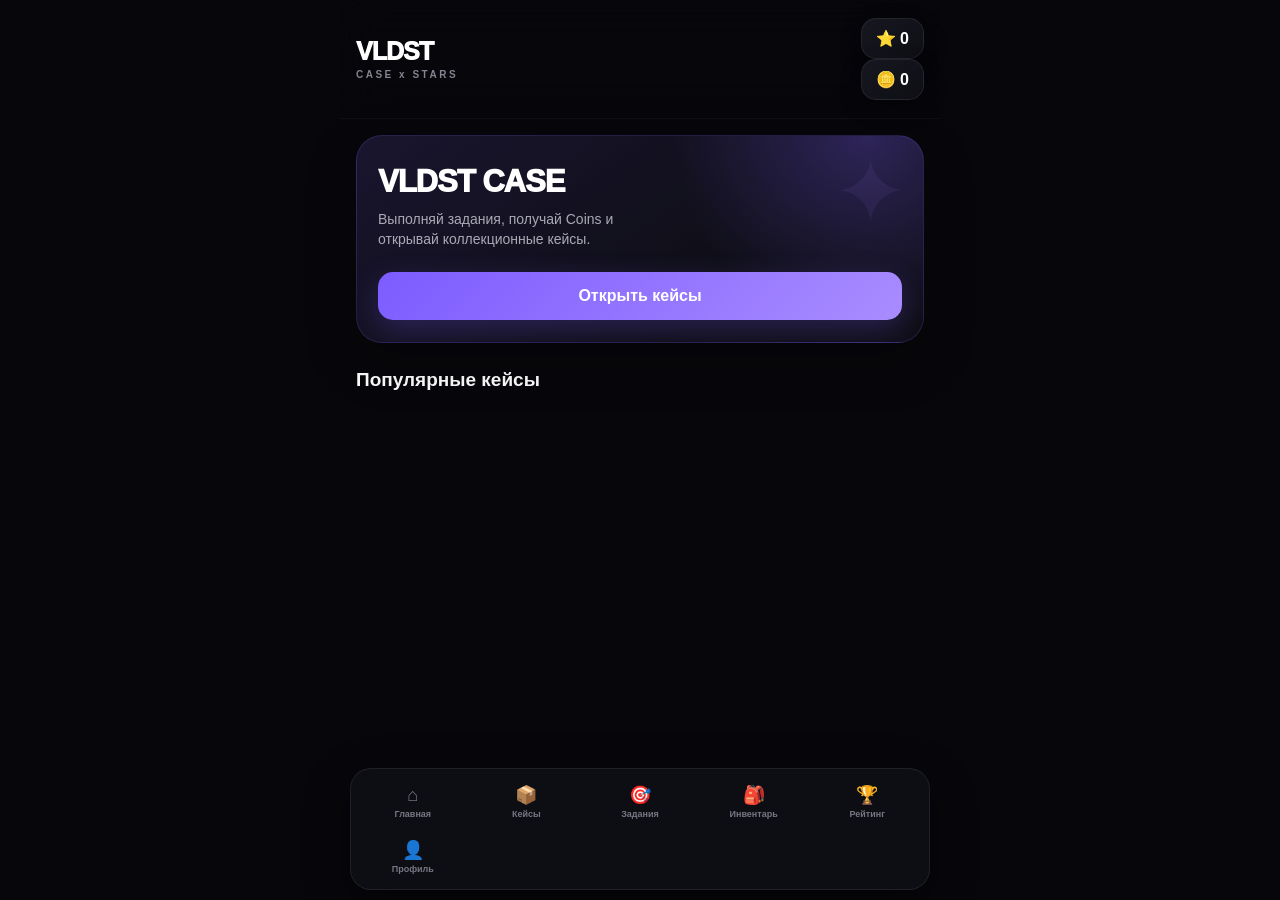
==== commit b10c3804: "Refactor index.html structure and improve layout" ====
--- a/index.html
+++ b/index.html
@@ -1,167 +1,339 @@
-<!DOCTYPE html><html lang="ru">
+<!DOCTYPE html>
+<html lang="ru">
+
 <head>
   <meta charset="UTF-8">
-  <meta name="viewport" content="width=device-width, initial-scale=1.0, maximum-scale=1.0, user-scalable=no">
-  <title>VLDST CASE x STARS</title>  <script src="https://telegram.org/js/telegram-web-app.js"></script>  <link rel="stylesheet" href="style.css">
-</head><body>  <div class="app"><header class="topbar">
-  <div>
-    <div class="logo">VLDST</div>
-    <div class="subtitle">CASE x STARS</div>
-  </div>
-
-  <div class="balance">
-    ⭐ <span id="balance">0</span>
-    <span style="margin-left:8px;">🪙 <span id="coins">0</span></span>
-  </div>
-</header>
-
-<main>
-
-  <!-- Главная -->
-  <section id="home" class="page active">
-    <div class="hero">
-      <div class="hero-title">VLDST CASE</div>
-
-      <div class="hero-text">
-        Выполняй задания, получай Coins и собирай коллекционные подарки
-      </div>
-
-      <button class="primary" onclick="showPage('shop')">
-        Открыть каталог
+
+  <meta
+    name="viewport"
+    content="width=device-width, initial-scale=1.0, maximum-scale=1.0, user-scalable=no"
+  >
+
+  <title>VLDST CASE</title>
+
+  <script src="https://telegram.org/js/telegram-web-app.js"></script>
+
+  <link rel="stylesheet" href="style.css">
+</head>
+
+<body>
+
+<div class="app">
+
+  <header class="topbar">
+
+    <div>
+      <div class="logo">VLDST</div>
+      <div class="subtitle">CASE x STARS</div>
+    </div>
+
+    <div class="balances">
+
+      <div class="balance">
+        ⭐ <span id="balance">0</span>
+      </div>
+
+      <div class="balance coin-balance">
+        🪙 <span id="coins">0</span>
+      </div>
+
+    </div>
+
+  </header>
+
+  <main>
+
+    <!-- HOME -->
+
+    <section id="home" class="page active">
+
+      <div class="hero">
+
+        <div class="hero-title">
+          VLDST CASE
+        </div>
+
+        <div class="hero-text">
+          Выполняй задания, получай Coins
+          и открывай коллекционные кейсы.
+        </div>
+
+        <button
+          class="primary"
+          onclick="showPage('cases')"
+        >
+          Открыть кейсы
+        </button>
+
+      </div>
+
+      <h2>Популярные кейсы</h2>
+
+      <div
+        id="popularCases"
+        class="grid"
+      ></div>
+
+    </section>
+
+
+    <!-- CASES -->
+
+    <section id="cases" class="page">
+
+      <h1>📦 Кейсы</h1>
+
+      <div
+        id="casesList"
+        class="grid"
+      ></div>
+
+    </section>
+
+
+    <!-- CASE -->
+
+    <section id="caseView" class="page">
+
+      <button
+        class="back"
+        onclick="showPage('cases')"
+      >
+        ← Назад
       </button>
-    </div>
-
-    <h2>Популярные подарки</h2>
-    <div id="popular" class="grid"></div>
-  </section>
-
-  <!-- Задания -->
-  <section id="tasks" class="page">
-    <h1>🎯 Задания</h1>
-
-    <div class="profile-card" style="margin-bottom:16px;">
-      <div class="avatar">🪙</div>
-
-      <div>
-        <div style="font-weight:800;">
-          Твои Coins
+
+      <div
+        id="caseInfo"
+        class="case-info"
+      ></div>
+
+      <h2>🎁 Выбери награду</h2>
+
+      <div
+        id="caseRewards"
+        class="grid"
+      ></div>
+
+    </section>
+
+
+    <!-- TASKS -->
+
+    <section id="tasks" class="page">
+
+      <h1>🎯 Задания</h1>
+
+      <div class="coin-box">
+        🪙 Твои Coins:
+        <b id="tasksCoins">0</b>
+      </div>
+
+      <div
+        id="tasksList"
+        class="grid"
+      ></div>
+
+    </section>
+
+
+    <!-- INVENTORY -->
+
+    <section id="inventory" class="page">
+
+      <h1>🎒 Инвентарь</h1>
+
+      <div
+        id="inventoryList"
+        class="grid"
+      ></div>
+
+    </section>
+
+
+    <!-- RATING -->
+
+    <section id="rating" class="page">
+
+      <h1>🏆 Рейтинг</h1>
+
+      <div class="rating-tabs">
+
+        <button onclick="loadRating('coins')">
+          🪙 Coins
+        </button>
+
+        <button onclick="loadRating('gifts')">
+          🎁 Подарки
+        </button>
+
+        <button onclick="loadRating('tasks')">
+          🎯 Задания
+        </button>
+
+        <button onclick="loadRating('referrals')">
+          👥 Рефералы
+        </button>
+
+      </div>
+
+      <div
+        id="ratingList"
+        class="rating-list"
+      ></div>
+
+    </section>
+
+
+    <!-- REFERRALS -->
+
+    <section id="referrals" class="page">
+
+      <h1>👥 Рефералы</h1>
+
+      <div class="ref-card">
+
+        <div class="ref-icon">
+          👥
+        </div>
+
+        <h2>
+          Приглашай друзей
+        </h2>
+
+        <p>
+          У каждого игрока своя
+          реферальная ссылка.
+        </p>
+
+        <div
+          class="ref-link"
+          id="refLink"
+        >
+          Загрузка...
+        </div>
+
+        <button
+          class="primary"
+          onclick="copyReferral()"
+        >
+          Скопировать ссылку
+        </button>
+
+      </div>
+
+    </section>
+
+
+    <!-- PROFILE -->
+
+    <section id="profile" class="page">
+
+      <h1>👤 Профиль</h1>
+
+      <div class="profile-card">
+
+        <div
+          class="avatar"
+          id="avatar"
+        >
+          ?
         </div>
 
         <div>
-          <b id="tasksCoins">0</b> 🪙
-        </div>
-      </div>
-    </div>
-
-    <div id="tasksList" class="grid"></div>
-  </section>
-
-  <!-- Магазин -->
-  <section id="shop" class="page">
-    <h1>🎁 Подарки</h1>
-    <div id="gifts" class="grid"></div>
-  </section>
-
-  <!-- Инвентарь -->
-  <section id="inventory" class="page">
-    <h1>🎒 Инвентарь</h1>
-    <div id="inventoryList" class="grid"></div>
-  </section>
-
-  <!-- Рефералы -->
-  <section id="referrals" class="page">
-    <h1>👥 Рефералы</h1>
-
-    <div class="ref-card">
-      <div class="ref-icon">👥</div>
-
-      <h2>Приглашай друзей</h2>
-
-      <p>
-        Поделись своей ссылкой и получай Coins за активных приглашённых пользователей.
-      </p>
-
-      <div class="ref-link" id="refLink">
-        Загрузка...
-      </div>
-
-      <button class="primary" onclick="copyReferral()">
-        Скопировать ссылку
-      </button>
-    </div>
-  </section>
-
-  <!-- Профиль -->
-  <section id="profile" class="page">
-    <h1>👤 Профиль</h1>
-
-    <div class="profile-card">
-      <div class="avatar" id="avatar">?</div>
-
-      <div>
-        <div id="username">Пользователь</div>
-        <small id="telegramId"></small>
-      </div>
-    </div>
-
-    <div class="stats">
-
-      <div>
-        <span>⭐</span>
-        <b id="profileBalance">0</b>
-        <small>Stars</small>
-      </div>
-
-      <div>
-        <span>🪙</span>
-        <b id="profileCoins">0</b>
-        <small>Coins</small>
-      </div>
-
-      <div>
-        <span>🎁</span>
-        <b id="inventoryCount">0</b>
-        <small>Подарков</small>
-      </div>
-
-    </div>
-  </section>
-
-</main>
-
-<nav class="bottom-nav">
-
-  <button onclick="showPage('home')" data-page="home">
-    <span>⌂</span>
-    <small>Главная</small>
-  </button>
-
-  <button onclick="showPage('tasks')" data-page="tasks">
-    <span>🎯</span>
-    <small>Задания</small>
-  </button>
-
-  <button onclick="showPage('shop')" data-page="shop">
-    <span>🎁</span>
-    <small>Подарки</small>
-  </button>
-
-  <button onclick="showPage('inventory')" data-page="inventory">
-    <span>🎒</span>
-    <small>Инвентарь</small>
-  </button>
-
-  <button onclick="showPage('referrals')" data-page="referrals">
-    <span>👥</span>
-    <small>Рефералы</small>
-  </button>
-
-  <button onclick="showPage('profile')" data-page="profile">
-    <span>👤</span>
-    <small>Профиль</small>
-  </button>
-
-</nav>
-
-  </div>  <script src="app.js"></script></body>
-</html>
+
+          <div id="username">
+            Пользователь
+          </div>
+
+          <small id="telegramId"></small>
+
+        </div>
+
+      </div>
+
+
+      <div class="stats">
+
+        <div>
+          <span>⭐</span>
+          <b id="profileBalance">0</b>
+          <small>Stars</small>
+        </div>
+
+        <div>
+          <span>🪙</span>
+          <b id="profileCoins">0</b>
+          <small>Coins</small>
+        </div>
+
+        <div>
+          <span>🎁</span>
+          <b id="inventoryCount">0</b>
+          <small>Подарков</small>
+        </div>
+
+      </div>
+
+    </section>
+
+  </main>
+
+
+  <nav class="bottom-nav">
+
+    <button
+      onclick="showPage('home')"
+      data-page="home"
+    >
+      <span>⌂</span>
+      <small>Главная</small>
+    </button>
+
+    <button
+      onclick="showPage('cases')"
+      data-page="cases"
+    >
+      <span>📦</span>
+      <small>Кейсы</small>
+    </button>
+
+    <button
+      onclick="showPage('tasks')"
+      data-page="tasks"
+    >
+      <span>🎯</span>
+      <small>Задания</small>
+    </button>
+
+    <button
+      onclick="showPage('inventory')"
+      data-page="inventory"
+    >
+      <span>🎒</span>
+      <small>Инвентарь</small>
+    </button>
+
+    <button
+      onclick="showPage('rating')"
+      data-page="rating"
+    >
+      <span>🏆</span>
+      <small>Рейтинг</small>
+    </button>
+
+    <button
+      onclick="showPage('profile')"
+      data-page="profile"
+    >
+      <span>👤</span>
+      <small>Профиль</small>
+    </button>
+
+  </nav>
+
+</div>
+
+<script src="app.js"></script>
+
+</body>
+        </html>
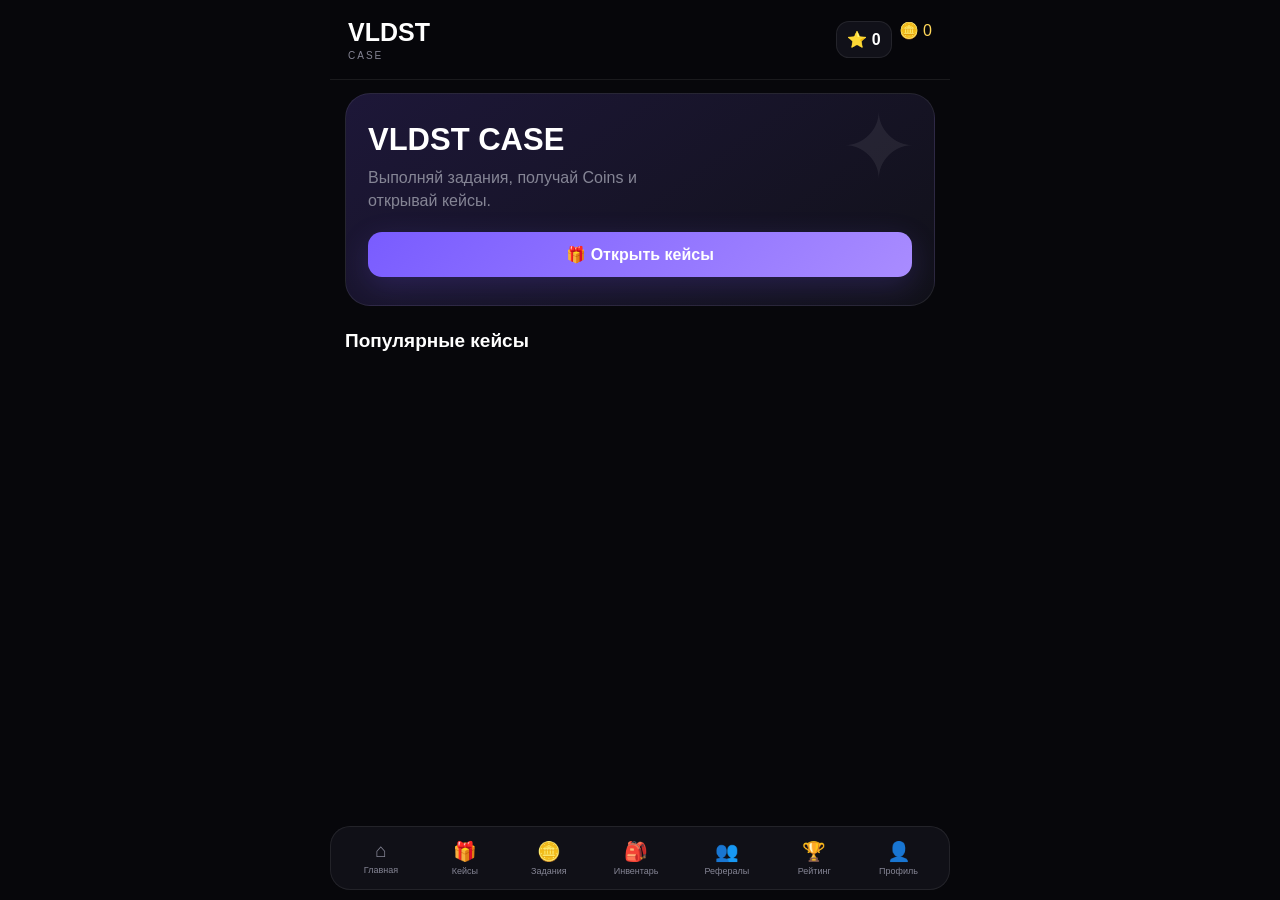
==== commit 4301a0d6: "Refactor index.html structure and content Updated the layout and content of the index.html file, inc" ====
--- a/index.html
+++ b/index.html
@@ -20,320 +20,386 @@
 
 <div class="app">
 
-  <header class="topbar">
+<header class="topbar">
+
+  <div>
+    <div class="logo">VLDST</div>
+    <div class="subtitle">CASE</div>
+  </div>
+
+  <div class="balances">
+
+    <div class="balance">
+      ⭐ <span id="balance">0</span>
+    </div>
+
+    <div class="coin-balance">
+      🪙 <span id="coins">0</span>
+    </div>
+
+  </div>
+
+</header>
+
+
+<main>
+
+<!-- HOME -->
+
+<section id="home" class="page active">
+
+  <div class="hero">
+
+    <div class="hero-title">
+      VLDST CASE
+    </div>
+
+    <div class="hero-text">
+      Выполняй задания, получай Coins и открывай кейсы.
+    </div>
+
+    <button
+      class="primary"
+      onclick="showPage('cases')"
+    >
+      🎁 Открыть кейсы
+    </button>
+
+  </div>
+
+
+  <h2>
+    Популярные кейсы
+  </h2>
+
+  <div
+    id="popularCases"
+    class="grid"
+  ></div>
+
+</section>
+
+
+<!-- CASES -->
+
+<section id="cases" class="page">
+
+  <h1>🎁 Кейсы</h1>
+
+  <div
+    id="casesList"
+    class="grid"
+  ></div>
+
+</section>
+
+
+<!-- CASE VIEW -->
+
+<section id="caseView" class="page">
+
+  <button
+    class="back"
+    onclick="showPage('cases')"
+  >
+    ← Назад
+  </button>
+
+  <div
+    id="caseDetails"
+    class="case-details"
+  ></div>
+
+</section>
+
+
+<!-- TASKS -->
+
+<section id="tasks" class="page">
+
+  <h1>🪙 Задания</h1>
+
+  <div class="coin-card">
+
+    <span>Твои Coins</span>
+
+    <strong id="tasksCoins">
+      0
+    </strong>
+
+  </div>
+
+  <div
+    id="tasksList"
+    class="list"
+  ></div>
+
+</section>
+
+
+<!-- INVENTORY -->
+
+<section id="inventory" class="page">
+
+  <h1>🎒 Инвентарь</h1>
+
+  <div
+    id="inventoryList"
+    class="grid"
+  ></div>
+
+</section>
+
+
+<!-- REFERRALS -->
+
+<section id="referrals" class="page">
+
+  <h1>👥 Рефералы</h1>
+
+  <div class="ref-card">
+
+    <div class="ref-icon">
+      👥
+    </div>
+
+    <h2>
+      Приглашай друзей
+    </h2>
+
+    <p>
+      Приглашай пользователей и получай бонусы за активных участников.
+    </p>
+
+    <div class="ref-stat">
+
+      <span>
+        Приглашено
+      </span>
+
+      <strong id="refCount">
+        0
+      </strong>
+
+    </div>
+
+    <div class="ref-stat">
+
+      <span>
+        Активных
+      </span>
+
+      <strong id="refActive">
+        0
+      </strong>
+
+    </div>
+
+    <div
+      id="refLink"
+      class="ref-link"
+    >
+      Загрузка...
+    </div>
+
+    <button
+      class="primary"
+      onclick="copyReferral()"
+    >
+      📋 Скопировать ссылку
+    </button>
+
+  </div>
+
+</section>
+
+
+<!-- RANKING -->
+
+<section id="ranking" class="page">
+
+  <h1>🏆 Рейтинг</h1>
+
+  <div class="tabs">
+
+    <button
+      onclick="loadRanking('coins')"
+    >
+      🪙 Coins
+    </button>
+
+    <button
+      onclick="loadRanking('referrals')"
+    >
+      👥 Рефералы
+    </button>
+
+    <button
+      onclick="loadRanking('gifts')"
+    >
+      🎁 Подарки
+    </button>
+
+  </div>
+
+  <div
+    id="rankingList"
+    class="ranking-list"
+  ></div>
+
+</section>
+
+
+<!-- PROFILE -->
+
+<section id="profile" class="page">
+
+  <h1>👤 Профиль</h1>
+
+  <div class="profile-card">
+
+    <div
+      class="avatar"
+      id="avatar"
+    >
+      ?
+    </div>
 
     <div>
-      <div class="logo">VLDST</div>
-      <div class="subtitle">CASE x STARS</div>
-    </div>
-
-    <div class="balances">
-
-      <div class="balance">
-        ⭐ <span id="balance">0</span>
+
+      <div id="username">
+        Пользователь
       </div>
 
-      <div class="balance coin-balance">
-        🪙 <span id="coins">0</span>
-      </div>
-
-    </div>
-
-  </header>
-
-  <main>
-
-    <!-- HOME -->
-
-    <section id="home" class="page active">
-
-      <div class="hero">
-
-        <div class="hero-title">
-          VLDST CASE
-        </div>
-
-        <div class="hero-text">
-          Выполняй задания, получай Coins
-          и открывай коллекционные кейсы.
-        </div>
-
-        <button
-          class="primary"
-          onclick="showPage('cases')"
-        >
-          Открыть кейсы
-        </button>
-
-      </div>
-
-      <h2>Популярные кейсы</h2>
-
-      <div
-        id="popularCases"
-        class="grid"
-      ></div>
-
-    </section>
-
-
-    <!-- CASES -->
-
-    <section id="cases" class="page">
-
-      <h1>📦 Кейсы</h1>
-
-      <div
-        id="casesList"
-        class="grid"
-      ></div>
-
-    </section>
-
-
-    <!-- CASE -->
-
-    <section id="caseView" class="page">
-
-      <button
-        class="back"
-        onclick="showPage('cases')"
-      >
-        ← Назад
-      </button>
-
-      <div
-        id="caseInfo"
-        class="case-info"
-      ></div>
-
-      <h2>🎁 Выбери награду</h2>
-
-      <div
-        id="caseRewards"
-        class="grid"
-      ></div>
-
-    </section>
-
-
-    <!-- TASKS -->
-
-    <section id="tasks" class="page">
-
-      <h1>🎯 Задания</h1>
-
-      <div class="coin-box">
-        🪙 Твои Coins:
-        <b id="tasksCoins">0</b>
-      </div>
-
-      <div
-        id="tasksList"
-        class="grid"
-      ></div>
-
-    </section>
-
-
-    <!-- INVENTORY -->
-
-    <section id="inventory" class="page">
-
-      <h1>🎒 Инвентарь</h1>
-
-      <div
-        id="inventoryList"
-        class="grid"
-      ></div>
-
-    </section>
-
-
-    <!-- RATING -->
-
-    <section id="rating" class="page">
-
-      <h1>🏆 Рейтинг</h1>
-
-      <div class="rating-tabs">
-
-        <button onclick="loadRating('coins')">
-          🪙 Coins
-        </button>
-
-        <button onclick="loadRating('gifts')">
-          🎁 Подарки
-        </button>
-
-        <button onclick="loadRating('tasks')">
-          🎯 Задания
-        </button>
-
-        <button onclick="loadRating('referrals')">
-          👥 Рефералы
-        </button>
-
-      </div>
-
-      <div
-        id="ratingList"
-        class="rating-list"
-      ></div>
-
-    </section>
-
-
-    <!-- REFERRALS -->
-
-    <section id="referrals" class="page">
-
-      <h1>👥 Рефералы</h1>
-
-      <div class="ref-card">
-
-        <div class="ref-icon">
-          👥
-        </div>
-
-        <h2>
-          Приглашай друзей
-        </h2>
-
-        <p>
-          У каждого игрока своя
-          реферальная ссылка.
-        </p>
-
-        <div
-          class="ref-link"
-          id="refLink"
-        >
-          Загрузка...
-        </div>
-
-        <button
-          class="primary"
-          onclick="copyReferral()"
-        >
-          Скопировать ссылку
-        </button>
-
-      </div>
-
-    </section>
-
-
-    <!-- PROFILE -->
-
-    <section id="profile" class="page">
-
-      <h1>👤 Профиль</h1>
-
-      <div class="profile-card">
-
-        <div
-          class="avatar"
-          id="avatar"
-        >
-          ?
-        </div>
-
-        <div>
-
-          <div id="username">
-            Пользователь
-          </div>
-
-          <small id="telegramId"></small>
-
-        </div>
-
-      </div>
-
-
-      <div class="stats">
-
-        <div>
-          <span>⭐</span>
-          <b id="profileBalance">0</b>
-          <small>Stars</small>
-        </div>
-
-        <div>
-          <span>🪙</span>
-          <b id="profileCoins">0</b>
-          <small>Coins</small>
-        </div>
-
-        <div>
-          <span>🎁</span>
-          <b id="inventoryCount">0</b>
-          <small>Подарков</small>
-        </div>
-
-      </div>
-
-    </section>
-
-  </main>
-
-
-  <nav class="bottom-nav">
-
-    <button
-      onclick="showPage('home')"
-      data-page="home"
-    >
-      <span>⌂</span>
-      <small>Главная</small>
-    </button>
-
-    <button
-      onclick="showPage('cases')"
-      data-page="cases"
-    >
-      <span>📦</span>
-      <small>Кейсы</small>
-    </button>
-
-    <button
-      onclick="showPage('tasks')"
-      data-page="tasks"
-    >
-      <span>🎯</span>
-      <small>Задания</small>
-    </button>
-
-    <button
-      onclick="showPage('inventory')"
-      data-page="inventory"
-    >
-      <span>🎒</span>
-      <small>Инвентарь</small>
-    </button>
-
-    <button
-      onclick="showPage('rating')"
-      data-page="rating"
-    >
-      <span>🏆</span>
-      <small>Рейтинг</small>
-    </button>
-
-    <button
-      onclick="showPage('profile')"
-      data-page="profile"
-    >
-      <span>👤</span>
-      <small>Профиль</small>
-    </button>
-
-  </nav>
+      <small id="telegramId"></small>
+
+    </div>
+
+  </div>
+
+
+  <div class="stats">
+
+    <div>
+
+      <span>🪙</span>
+
+      <b id="profileCoins">
+        0
+      </b>
+
+      <small>
+        Coins
+      </small>
+
+    </div>
+
+
+    <div>
+
+      <span>🎁</span>
+
+      <b id="inventoryCount">
+        0
+      </b>
+
+      <small>
+        Подарков
+      </small>
+
+    </div>
+
+
+    <div>
+
+      <span>👥</span>
+
+      <b id="profileReferrals">
+        0
+      </b>
+
+      <small>
+        Рефералов
+      </small>
+
+    </div>
+
+  </div>
+
+</section>
+
+</main>
+
+
+<nav class="bottom-nav">
+
+  <button
+    onclick="showPage('home')"
+    data-page="home"
+  >
+    <span>⌂</span>
+    <small>Главная</small>
+  </button>
+
+
+  <button
+    onclick="showPage('cases')"
+    data-page="cases"
+  >
+    <span>🎁</span>
+    <small>Кейсы</small>
+  </button>
+
+
+  <button
+    onclick="showPage('tasks')"
+    data-page="tasks"
+  >
+    <span>🪙</span>
+    <small>Задания</small>
+  </button>
+
+
+  <button
+    onclick="showPage('inventory')"
+    data-page="inventory"
+  >
+    <span>🎒</span>
+    <small>Инвентарь</small>
+  </button>
+
+
+  <button
+    onclick="showPage('referrals')"
+    data-page="referrals"
+  >
+    <span>👥</span>
+    <small>Рефералы</small>
+  </button>
+
+
+  <button
+    onclick="showPage('ranking')"
+    data-page="ranking"
+  >
+    <span>🏆</span>
+    <small>Рейтинг</small>
+  </button>
+
+
+  <button
+    onclick="showPage('profile')"
+    data-page="profile"
+  >
+    <span>👤</span>
+    <small>Профиль</small>
+  </button>
+
+</nav>
 
 </div>
 
 <script src="app.js"></script>
 
 </body>
-        </html>
+  </html>
--- a/style.css
+++ b/style.css
@@ -6,14 +6,13 @@
 
 :root {
   --bg: #07070b;
-  --surface: #101017;
-  --surface2: #171720;
-  --surface3: #20202b;
-  --text: #ffffff;
-  --muted: #858592;
-  --purple: #7c5cff;
-  --purple2: #a98cff;
-  --gold: #ffd84d;
+  --card: #111119;
+  --card2: #181822;
+  --text: #fff;
+  --muted: #858595;
+  --accent: #795cff;
+  --accent2: #a98cff;
+  --green: #49d88b;
   --border: rgba(255,255,255,.08);
 }
 
@@ -23,7 +22,11 @@
   min-height: 100%;
   background: var(--bg);
   color: var(--text);
-  font-family: -apple-system, BlinkMacSystemFont, "Segoe UI", sans-serif;
+  font-family:
+    -apple-system,
+    BlinkMacSystemFont,
+    "Segoe UI",
+    sans-serif;
 }
 
 body {
@@ -31,82 +34,91 @@
 }
 
 button {
+  font: inherit;
   border: 0;
-  font: inherit;
   cursor: pointer;
-  -webkit-tap-highlight-color: transparent;
+}
+
+button:active {
+  transform: scale(.97);
 }
 
 .app {
   width: 100%;
-  max-width: 600px;
+  max-width: 620px;
   min-height: 100vh;
   margin: auto;
   padding-bottom: 100px;
 }
-
-/* TOP */
 
 .topbar {
   position: sticky;
   top: 0;
   z-index: 50;
+
   display: flex;
   align-items: center;
   justify-content: space-between;
-  padding: 18px 16px;
-  background: rgba(7,7,11,.82);
-  backdrop-filter: blur(20px);
-  border-bottom: 1px solid rgba(255,255,255,.04);
+
+  padding: 18px;
+
+  background:
+    rgba(7,7,11,.88);
+
+  backdrop-filter:
+    blur(18px);
+
+  border-bottom:
+    1px solid var(--border);
 }
 
 .logo {
   font-size: 25px;
-  line-height: 1;
-  font-weight: 950;
-  letter-spacing: -1px;
+  font-weight: 900;
 }
 
 .subtitle {
-  margin-top: 5px;
+  margin-top: 3px;
   color: var(--muted);
   font-size: 10px;
-  font-weight: 700;
-  letter-spacing: 2.5px;
+  letter-spacing: 2px;
+}
+
+.balances {
+  display: flex;
+  gap: 7px;
 }
 
 .balance {
-  padding: 10px 14px;
+  background: var(--card);
   border: 1px solid var(--border);
-  border-radius: 15px;
-  background: linear-gradient(145deg, #171721, #0e0e14);
-  font-weight: 850;
-  box-shadow: 0 8px 25px rgba(0,0,0,.2);
-}
-
-.balance:first-letter {
-  color: var(--gold);
-}
-
-/* MAIN */
+  padding: 8px 10px;
+  border-radius: 13px;
+  font-weight: 800;
+}
+
+.coin-balance {
+  color: #ffd75a;
+}
 
 main {
-  padding: 14px 16px 0;
+  padding: 0 15px;
 }
 
 .page {
   display: none;
-  animation: pageIn .22s ease;
+  padding-top: 8px;
+  animation: fade .2s ease;
 }
 
 .page.active {
   display: block;
 }
 
-@keyframes pageIn {
+@keyframes fade {
   from {
     opacity: 0;
-    transform: translateY(8px);
+    transform: translateY(5px);
   }
 
   to {
@@ -116,210 +128,304 @@
 }
 
 h1 {
-  margin: 8px 0 20px;
+  margin: 15px 0 20px;
   font-size: 28px;
-  font-weight: 900;
-  letter-spacing: -.7px;
 }
 
 h2 {
-  margin: 26px 0 13px;
+  margin: 24px 0 13px;
   font-size: 19px;
-  font-weight: 850;
-}
-
-/* HERO */
+}
 
 .hero {
   position: relative;
   overflow: hidden;
-  margin-top: 2px;
-  padding: 28px 21px 22px;
-  border: 1px solid rgba(124,92,255,.2);
-  border-radius: 26px;
+
+  margin-top: 5px;
+  padding: 28px 22px;
+
+  border-radius: 25px;
+
   background:
-    radial-gradient(circle at 90% 0%, rgba(124,92,255,.28), transparent 35%),
-    linear-gradient(145deg, #19152e, #0e0e15 70%);
-  box-shadow: 0 18px 50px rgba(0,0,0,.25);
-}
-
-.hero::before {
+    linear-gradient(
+      145deg,
+      #1d1738,
+      #111119
+    );
+
+  border: 1px solid var(--border);
+}
+
+.hero::after {
   content: "✦";
+
   position: absolute;
-  right: 15px;
-  top: 3px;
-  color: #a98cff;
+  right: 18px;
+  top: 0;
+
   font-size: 90px;
-  opacity: .08;
+  opacity: .07;
 }
 
 .hero-title {
-  position: relative;
-  z-index: 1;
   font-size: 31px;
-  font-weight: 950;
-  letter-spacing: -1px;
+  font-weight: 900;
 }
 
 .hero-text {
-  position: relative;
-  z-index: 1;
-  max-width: 280px;
-  margin: 9px 0 22px;
-  color: #aaaab6;
-  font-size: 14px;
+  max-width: 300px;
+  margin: 8px 0 20px;
+
+  color: var(--muted);
   line-height: 1.45;
 }
 
 .primary {
   width: 100%;
-  padding: 15px;
-  border-radius: 15px;
+  padding: 13px 15px;
+
+  border-radius: 14px;
+
   color: white;
-  background: linear-gradient(135deg, var(--purple), var(--purple2));
-  font-weight: 850;
-  box-shadow: 0 10px 30px rgba(124,92,255,.25);
-  transition: transform .15s ease;
-}
-
-.primary:active {
-  transform: scale(.97);
-}
-
-/* GRID */
+  font-weight: 800;
+
+  background:
+    linear-gradient(
+      135deg,
+      var(--accent),
+      var(--accent2)
+    );
+
+  box-shadow:
+    0 9px 30px
+    rgba(121,92,255,.2);
+}
 
 .grid {
   display: grid;
-  grid-template-columns: repeat(2, minmax(0, 1fr));
+  grid-template-columns: repeat(2,1fr);
   gap: 12px;
 }
 
-/* GIFT */
-
-.gift-card {
-  position: relative;
-  overflow: hidden;
-  min-height: 205px;
-  padding: 14px;
+.case-card,
+.gift-card,
+.task-card,
+.reward-card {
+  background: var(--card);
+
+  border:
+    1px solid var(--border);
+
+  border-radius: 19px;
+
+  padding: 15px;
+}
+
+.case-card {
+  min-height: 245px;
+
   display: flex;
   flex-direction: column;
+}
+
+.case-emoji {
+  display: flex;
+  align-items: center;
+  justify-content: center;
+
+  height: 100px;
+
+  font-size: 65px;
+}
+
+.case-name,
+.gift-name,
+.reward-name {
+  font-weight: 850;
+}
+
+.case-description,
+.gift-description {
+  margin-top: 6px;
+
+  color: var(--muted);
+  font-size: 12px;
+  line-height: 1.4;
+}
+
+.case-price,
+.price,
+.reward-value {
+  margin-top: 12px;
+  font-weight: 850;
+}
+
+.case-card .primary {
+  margin-top: auto;
+}
+
+.gift-icon,
+.reward-icon {
+  height: 90px;
+
+  display: flex;
+  align-items: center;
+  justify-content: center;
+
+  font-size: 55px;
+}
+
+.gift-bottom {
+  display: flex;
+  align-items: center;
   justify-content: space-between;
-  border: 1px solid var(--border);
-  border-radius: 20px;
-  background: linear-gradient(160deg, #15151e, #0e0e14);
-  box-shadow: 0 10px 30px rgba(0,0,0,.16);
-  transition: transform .15s ease, border-color .15s ease;
-}
-
-.gift-card:active {
-  transform: scale(.98);
-}
-
-.gift-icon {
-  height: 100px;
-  display: flex;
-  align-items: center;
-  justify-content: center;
-  font-size: 58px;
-  filter: drop-shadow(0 8px 15px rgba(0,0,0,.25));
-}
-
-.gift-name {
-  margin-bottom: 4px;
-  font-size: 15px;
-  font-weight: 850;
-}
-
-.gift-description {
-  min-height: 31px;
-  margin-bottom: 11px;
-  color: var(--muted);
-  font-size: 11px;
-  line-height: 1.4;
-}
-
-.gift-bottom {
-  display: flex;
-  align-items: center;
-  justify-content: space-between;
-  gap: 7px;
-}
-
-.price {
-  color: var(--gold);
-  font-weight: 900;
+
+  margin-top: 12px;
 }
 
 .buy {
   padding: 9px 12px;
-  border: 1px solid var(--border);
+
   border-radius: 11px;
+
+  background: var(--card2);
   color: white;
-  background: var(--surface3);
+
+  border:
+    1px solid var(--border);
+
+  font-weight: 750;
+}
+
+.reward-card {
+  text-align: center;
+}
+
+.reward-card .buy {
+  width: 100%;
+  margin-top: 13px;
+}
+
+.rarity {
+  margin-top: 7px;
+
+  color: var(--muted);
   font-size: 12px;
+}
+
+.case-info {
+  padding: 22px;
+
+  text-align: center;
+
+  border-radius: 22px;
+
+  background: var(--card);
+
+  border:
+    1px solid var(--border);
+}
+
+.case-big-icon {
+  font-size: 80px;
+  margin-bottom: 8px;
+}
+
+.case-info p {
+  color: var(--muted);
+}
+
+.back {
+  margin: 8px 0 12px;
+
+  padding: 8px 12px;
+
+  border-radius: 10px;
+
+  background: var(--card);
+  color: white;
+
+  border:
+    1px solid var(--border);
+}
+
+.coin-box {
+  padding: 15px;
+  margin-bottom: 15px;
+
+  border-radius: 15px;
+
+  background: var(--card);
+
+  border:
+    1px solid var(--border);
+
   font-weight: 800;
 }
 
-.buy:active {
-  transform: scale(.95);
-}
-
-/* EMPTY */
-
-.empty {
-  grid-column: 1 / -1;
-  padding: 35px 15px;
-  color: var(--muted);
-  text-align: center;
-}
-
-/* PROFILE */
-
 .profile-card {
   display: flex;
   align-items: center;
   gap: 14px;
+
   padding: 18px;
-  border: 1px solid var(--border);
-  border-radius: 21px;
-  background: linear-gradient(145deg, #15151e, #0e0e14);
+
+  border-radius: 20px;
+
+  background: var(--card);
+
+  border:
+    1px solid var(--border);
 }
 
 .avatar {
-  width: 58px;
-  height: 58px;
-  flex-shrink: 0;
+  width: 55px;
+  height: 55px;
+
   display: flex;
   align-items: center;
   justify-content: center;
+
   border-radius: 50%;
-  color: white;
-  background: linear-gradient(135deg, var(--purple), var(--purple2));
-  font-size: 23px;
-  font-weight: 950;
+
+  background:
+    linear-gradient(
+      135deg,
+      var(--accent),
+      var(--accent2)
+    );
+
+  font-size: 22px;
+  font-weight: 900;
 }
 
 .profile-card small {
   color: var(--muted);
 }
-
-/* STATS */
 
 .stats {
   display: grid;
-  grid-template-columns: 1fr 1fr;
-  gap: 12px;
+  grid-template-columns:
+    repeat(3,1fr);
+
+  gap: 10px;
+
   margin-top: 12px;
 }
 
-.stats > div {
+.stats div {
   display: flex;
   flex-direction: column;
-  gap: 4px;
-  padding: 17px;
-  border: 1px solid var(--border);
-  border-radius: 18px;
-  background: var(--surface);
+  align-items: center;
+
+  padding: 16px 5px;
+
+  border-radius: 16px;
+
+  background: var(--card);
+
+  border:
+    1px solid var(--border);
 }
 
 .stats span {
@@ -327,122 +433,195 @@
 }
 
 .stats b {
-  font-size: 22px;
+  margin-top: 5px;
 }
 
 .stats small {
   color: var(--muted);
 }
-
-/* REFERRALS */
 
 .ref-card {
   padding: 22px;
-  border: 1px solid rgba(124,92,255,.18);
-  border-radius: 23px;
-  background:
-    radial-gradient(circle at 100% 0%, rgba(124,92,255,.18), transparent 40%),
-    var(--surface);
+
+  text-align: center;
+
+  border-radius: 22px;
+
+  background: var(--card);
+
+  border:
+    1px solid var(--border);
 }
 
 .ref-icon {
-  margin-bottom: 10px;
-  font-size: 42px;
-}
-
-.ref-card h2 {
-  margin: 0 0 8px;
+  font-size: 50px;
 }
 
 .ref-card p {
-  margin-bottom: 18px;
-  color: var(--muted);
-  font-size: 13px;
-  line-height: 1.5;
+  margin: 8px 0 18px;
+
+  color: var(--muted);
 }
 
 .ref-link {
+  overflow-wrap: anywhere;
+
+  margin-bottom: 13px;
+  padding: 12px;
+
+  border-radius: 12px;
+
+  background: var(--card2);
+
+  color: var(--accent2);
+
+  font-size: 12px;
+}
+
+.rating-tabs {
+  display: grid;
+  grid-template-columns: repeat(2,1fr);
+  gap: 8px;
+}
+
+.rating-tabs button {
+  padding: 12px;
+
+  border-radius: 12px;
+
+  background: var(--card);
+
+  color: white;
+
+  border:
+    1px solid var(--border);
+}
+
+.rating-list {
+  margin-top: 15px;
+}
+
+.rating-row {
+  display: flex;
+  align-items: center;
+  gap: 10px;
+
+  padding: 14px;
+
+  margin-bottom: 8px;
+
+  border-radius: 14px;
+
+  background: var(--card);
+
+  border:
+    1px solid var(--border);
+}
+
+.rating-place {
+  width: 40px;
+
+  color: var(--accent2);
+  font-weight: 900;
+}
+
+.rating-user {
+  flex: 1;
+
   overflow: hidden;
-  margin-bottom: 12px;
-  padding: 13px;
-  border: 1px solid var(--border);
-  border-radius: 13px;
-  background: #09090d;
-  color: #aaa;
-  font-size: 11px;
-  white-space: nowrap;
   text-overflow: ellipsis;
 }
 
-/* NAVIGATION */
+.rating-value {
+  font-weight: 900;
+}
+
+.empty {
+  grid-column: 1/-1;
+
+  padding: 30px 15px;
+
+  text-align: center;
+
+  color: var(--muted);
+
+  border-radius: 16px;
+
+  background: var(--card);
+
+  border:
+    1px solid var(--border);
+}
 
 .bottom-nav {
   position: fixed;
-  z-index: 100;
+
   left: 50%;
   bottom: 10px;
-  width: calc(100% - 20px);
-  max-width: 580px;
+
   transform: translateX(-50%);
-  display: grid;
-  grid-template-columns: repeat(5, 1fr);
-  gap: 4px;
-  padding: 7px;
-  border: 1px solid var(--border);
-  border-radius: 21px;
-  background: rgba(15,15,22,.92);
-  backdrop-filter: blur(20px);
-  box-shadow: 0 15px 45px rgba(0,0,0,.45);
+
+  z-index: 100;
+
+  width: calc(100% - 18px);
+  max-width: 620px;
+
+  display: flex;
+  justify-content: space-around;
+
+  padding: 8px;
+
+  border-radius: 20px;
+
+  background:
+    rgba(17,17,25,.94);
+
+  backdrop-filter:
+    blur(20px);
+
+  border:
+    1px solid var(--border);
 }
 
 .bottom-nav button {
-  min-width: 0;
-  padding: 8px 3px;
-  border-radius: 15px;
-  color: #777783;
+  min-width: 48px;
+
+  padding: 5px;
+
   background: transparent;
-  transition: .15s ease;
+  color: var(--muted);
+
+  display: flex;
+  flex-direction: column;
+  align-items: center;
+  gap: 3px;
 }
 
 .bottom-nav button span {
-  display: block;
-  margin-bottom: 3px;
-  font-size: 18px;
+  font-size: 19px;
 }
 
 .bottom-nav button small {
-  display: block;
-  overflow: hidden;
   font-size: 9px;
-  font-weight: 700;
-  white-space: nowrap;
-  text-overflow: ellipsis;
 }
 
 .bottom-nav button.active {
   color: white;
-  background: linear-gradient(
-    135deg,
-    rgba(124,92,255,.28),
-    rgba(169,140,255,.12)
-  );
-}
-
-@media (max-width: 360px) {
+}
+
+@media(max-width:390px) {
+
   .grid {
+    grid-template-columns: 1fr 1fr;
     gap: 8px;
-  }
-
-  .gift-card {
-    padding: 11px;
-  }
-
-  .gift-icon {
-    height: 85px;
-    font-size: 50px;
   }
 
   .bottom-nav button small {
     font-size: 8px;
   }
+
+  .balance {
+    padding: 7px;
+    font-size: 12px;
   }
+}
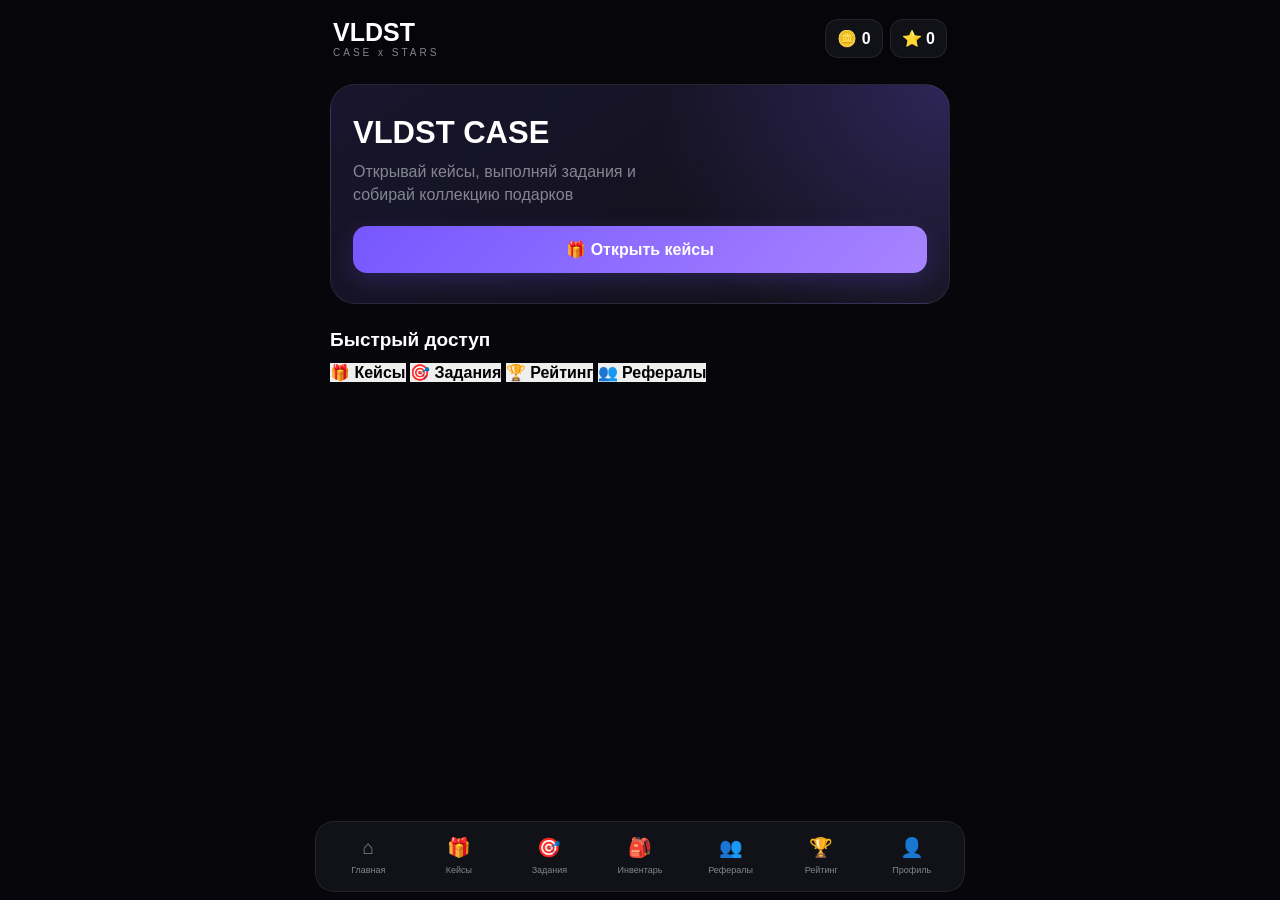
==== commit 86384508: "Refactor index.html for improved layout Refactor HTML structure and improve layout for better readab" ====
--- a/index.html
+++ b/index.html
@@ -20,384 +20,413 @@
 
 <div class="app">
 
-<header class="topbar">
-
-  <div>
-    <div class="logo">VLDST</div>
-    <div class="subtitle">CASE</div>
-  </div>
-
-  <div class="balances">
-
-    <div class="balance">
-      ⭐ <span id="balance">0</span>
+  <header class="topbar">
+
+    <div>
+      <div class="logo">
+        VLDST
+      </div>
+
+      <div class="subtitle">
+        CASE x STARS
+      </div>
     </div>
 
-    <div class="coin-balance">
-      🪙 <span id="coins">0</span>
+    <div class="balances">
+
+      <div class="balance">
+        🪙 <span id="coins">0</span>
+      </div>
+
+      <div class="balance">
+        ⭐ <span id="balance">0</span>
+      </div>
+
     </div>
 
-  </div>
-
-</header>
-
-
-<main>
-
-<!-- HOME -->
-
-<section id="home" class="page active">
-
-  <div class="hero">
-
-    <div class="hero-title">
-      VLDST CASE
-    </div>
-
-    <div class="hero-text">
-      Выполняй задания, получай Coins и открывай кейсы.
-    </div>
-
-    <button
-      class="primary"
+  </header>
+
+
+  <main>
+
+    <!-- HOME -->
+
+    <section
+      id="home"
+      class="page active"
+    >
+
+      <div class="hero">
+
+        <div class="hero-title">
+          VLDST CASE
+        </div>
+
+        <div class="hero-text">
+          Открывай кейсы, выполняй задания
+          и собирай коллекцию подарков
+        </div>
+
+        <button
+          class="primary"
+          onclick="showPage('cases')"
+        >
+          🎁 Открыть кейсы
+        </button>
+
+      </div>
+
+
+      <h2>
+        Быстрый доступ
+      </h2>
+
+
+      <div class="quick-grid">
+
+        <button
+          class="quick-card"
+          onclick="showPage('cases')"
+        >
+          <span>🎁</span>
+          <b>Кейсы</b>
+        </button>
+
+        <button
+          class="quick-card"
+          onclick="showPage('tasks')"
+        >
+          <span>🎯</span>
+          <b>Задания</b>
+        </button>
+
+        <button
+          class="quick-card"
+          onclick="showPage('rating')"
+        >
+          <span>🏆</span>
+          <b>Рейтинг</b>
+        </button>
+
+        <button
+          class="quick-card"
+          onclick="showPage('referrals')"
+        >
+          <span>👥</span>
+          <b>Рефералы</b>
+        </button>
+
+      </div>
+
+    </section>
+
+
+    <!-- CASES -->
+
+    <section
+      id="cases"
+      class="page"
+    >
+
+      <h1>
+        🎁 Кейсы
+      </h1>
+
+      <div
+        id="casesList"
+        class="grid"
+      ></div>
+
+    </section>
+
+
+    <!-- TASKS -->
+
+    <section
+      id="tasks"
+      class="page"
+    >
+
+      <h1>
+        🎯 Задания
+      </h1>
+
+      <div class="coin-panel">
+        🪙 Твои Coins:
+        <b id="tasksCoins">0</b>
+      </div>
+
+      <div
+        id="tasksList"
+        class="grid"
+      ></div>
+
+    </section>
+
+
+    <!-- INVENTORY -->
+
+    <section
+      id="inventory"
+      class="page"
+    >
+
+      <h1>
+        🎒 Инвентарь
+      </h1>
+
+      <div
+        id="inventoryList"
+        class="grid"
+      ></div>
+
+    </section>
+
+
+    <!-- REFERRALS -->
+
+    <section
+      id="referrals"
+      class="page"
+    >
+
+      <h1>
+        👥 Рефералы
+      </h1>
+
+      <div class="ref-card">
+
+        <div class="ref-icon">
+          👥
+        </div>
+
+        <h2>
+          Приглашай друзей
+        </h2>
+
+        <p>
+          Приглашай игроков по своей
+          персональной ссылке.
+        </p>
+
+        <div class="ref-stat">
+          Приглашено:
+          <b id="refCount">0</b>
+        </div>
+
+        <div
+          class="ref-link"
+          id="refLink"
+        >
+          Загрузка...
+        </div>
+
+        <button
+          class="primary"
+          onclick="copyReferral()"
+        >
+          Скопировать ссылку
+        </button>
+
+      </div>
+
+    </section>
+
+
+    <!-- RATING -->
+
+    <section
+      id="rating"
+      class="page"
+    >
+
+      <h1>
+        🏆 Рейтинг
+      </h1>
+
+      <div class="rating-tabs">
+
+        <button
+          class="buy"
+          onclick="loadLeaderboard('coins')"
+        >
+          🪙 Coins
+        </button>
+
+        <button
+          class="buy"
+          onclick="loadLeaderboard('referrals')"
+        >
+          👥 Рефералы
+        </button>
+
+        <button
+          class="buy"
+          onclick="loadLeaderboard('wins')"
+        >
+          🎁 Выигрыши
+        </button>
+
+      </div>
+
+      <div
+        id="leaderboard"
+        class="leaderboard"
+      ></div>
+
+    </section>
+
+
+    <!-- PROFILE -->
+
+    <section
+      id="profile"
+      class="page"
+    >
+
+      <h1>
+        👤 Профиль
+      </h1>
+
+      <div class="profile-card">
+
+        <div
+          class="avatar"
+          id="avatar"
+        >
+          ?
+        </div>
+
+        <div>
+
+          <div id="username">
+            Пользователь
+          </div>
+
+          <small id="telegramId"></small>
+
+        </div>
+
+      </div>
+
+
+      <div class="stats">
+
+        <div>
+          <span>🪙</span>
+          <b id="profileCoins">
+            0
+          </b>
+          <small>
+            Coins
+          </small>
+        </div>
+
+        <div>
+          <span>⭐</span>
+          <b id="profileBalance">
+            0
+          </b>
+          <small>
+            Stars
+          </small>
+        </div>
+
+        <div>
+          <span>🎁</span>
+          <b id="inventoryCount">
+            0
+          </b>
+          <small>
+            Подарков
+          </small>
+        </div>
+
+      </div>
+
+    </section>
+
+  </main>
+
+
+  <!-- NAVIGATION -->
+
+  <nav class="bottom-nav">
+
+    <button
+      onclick="showPage('home')"
+      data-page="home"
+    >
+      <span>⌂</span>
+      <small>
+        Главная
+      </small>
+    </button>
+
+    <button
       onclick="showPage('cases')"
-    >
-      🎁 Открыть кейсы
-    </button>
-
-  </div>
-
-
-  <h2>
-    Популярные кейсы
-  </h2>
-
-  <div
-    id="popularCases"
-    class="grid"
-  ></div>
-
-</section>
-
-
-<!-- CASES -->
-
-<section id="cases" class="page">
-
-  <h1>🎁 Кейсы</h1>
-
-  <div
-    id="casesList"
-    class="grid"
-  ></div>
-
-</section>
-
-
-<!-- CASE VIEW -->
-
-<section id="caseView" class="page">
-
-  <button
-    class="back"
-    onclick="showPage('cases')"
-  >
-    ← Назад
-  </button>
-
-  <div
-    id="caseDetails"
-    class="case-details"
-  ></div>
-
-</section>
-
-
-<!-- TASKS -->
-
-<section id="tasks" class="page">
-
-  <h1>🪙 Задания</h1>
-
-  <div class="coin-card">
-
-    <span>Твои Coins</span>
-
-    <strong id="tasksCoins">
-      0
-    </strong>
-
-  </div>
-
-  <div
-    id="tasksList"
-    class="list"
-  ></div>
-
-</section>
-
-
-<!-- INVENTORY -->
-
-<section id="inventory" class="page">
-
-  <h1>🎒 Инвентарь</h1>
-
-  <div
-    id="inventoryList"
-    class="grid"
-  ></div>
-
-</section>
-
-
-<!-- REFERRALS -->
-
-<section id="referrals" class="page">
-
-  <h1>👥 Рефералы</h1>
-
-  <div class="ref-card">
-
-    <div class="ref-icon">
-      👥
-    </div>
-
-    <h2>
-      Приглашай друзей
-    </h2>
-
-    <p>
-      Приглашай пользователей и получай бонусы за активных участников.
-    </p>
-
-    <div class="ref-stat">
-
-      <span>
-        Приглашено
-      </span>
-
-      <strong id="refCount">
-        0
-      </strong>
-
-    </div>
-
-    <div class="ref-stat">
-
-      <span>
-        Активных
-      </span>
-
-      <strong id="refActive">
-        0
-      </strong>
-
-    </div>
-
-    <div
-      id="refLink"
-      class="ref-link"
-    >
-      Загрузка...
-    </div>
-
-    <button
-      class="primary"
-      onclick="copyReferral()"
-    >
-      📋 Скопировать ссылку
-    </button>
-
-  </div>
-
-</section>
-
-
-<!-- RANKING -->
-
-<section id="ranking" class="page">
-
-  <h1>🏆 Рейтинг</h1>
-
-  <div class="tabs">
-
-    <button
-      onclick="loadRanking('coins')"
-    >
-      🪙 Coins
-    </button>
-
-    <button
-      onclick="loadRanking('referrals')"
-    >
-      👥 Рефералы
-    </button>
-
-    <button
-      onclick="loadRanking('gifts')"
-    >
-      🎁 Подарки
-    </button>
-
-  </div>
-
-  <div
-    id="rankingList"
-    class="ranking-list"
-  ></div>
-
-</section>
-
-
-<!-- PROFILE -->
-
-<section id="profile" class="page">
-
-  <h1>👤 Профиль</h1>
-
-  <div class="profile-card">
-
-    <div
-      class="avatar"
-      id="avatar"
-    >
-      ?
-    </div>
-
-    <div>
-
-      <div id="username">
-        Пользователь
-      </div>
-
-      <small id="telegramId"></small>
-
-    </div>
-
-  </div>
-
-
-  <div class="stats">
-
-    <div>
-
-      <span>🪙</span>
-
-      <b id="profileCoins">
-        0
-      </b>
-
-      <small>
-        Coins
-      </small>
-
-    </div>
-
-
-    <div>
-
+      data-page="cases"
+    >
       <span>🎁</span>
-
-      <b id="inventoryCount">
-        0
-      </b>
-
-      <small>
-        Подарков
-      </small>
-
-    </div>
-
-
-    <div>
-
+      <small>
+        Кейсы
+      </small>
+    </button>
+
+    <button
+      onclick="showPage('tasks')"
+      data-page="tasks"
+    >
+      <span>🎯</span>
+      <small>
+        Задания
+      </small>
+    </button>
+
+    <button
+      onclick="showPage('inventory')"
+      data-page="inventory"
+    >
+      <span>🎒</span>
+      <small>
+        Инвентарь
+      </small>
+    </button>
+
+    <button
+      onclick="showPage('referrals')"
+      data-page="referrals"
+    >
       <span>👥</span>
-
-      <b id="profileReferrals">
-        0
-      </b>
-
-      <small>
-        Рефералов
-      </small>
-
-    </div>
-
-  </div>
-
-</section>
-
-</main>
-
-
-<nav class="bottom-nav">
-
-  <button
-    onclick="showPage('home')"
-    data-page="home"
-  >
-    <span>⌂</span>
-    <small>Главная</small>
-  </button>
-
-
-  <button
-    onclick="showPage('cases')"
-    data-page="cases"
-  >
-    <span>🎁</span>
-    <small>Кейсы</small>
-  </button>
-
-
-  <button
-    onclick="showPage('tasks')"
-    data-page="tasks"
-  >
-    <span>🪙</span>
-    <small>Задания</small>
-  </button>
-
-
-  <button
-    onclick="showPage('inventory')"
-    data-page="inventory"
-  >
-    <span>🎒</span>
-    <small>Инвентарь</small>
-  </button>
-
-
-  <button
-    onclick="showPage('referrals')"
-    data-page="referrals"
-  >
-    <span>👥</span>
-    <small>Рефералы</small>
-  </button>
-
-
-  <button
-    onclick="showPage('ranking')"
-    data-page="ranking"
-  >
-    <span>🏆</span>
-    <small>Рейтинг</small>
-  </button>
-
-
-  <button
-    onclick="showPage('profile')"
-    data-page="profile"
-  >
-    <span>👤</span>
-    <small>Профиль</small>
-  </button>
-
-</nav>
+      <small>
+        Рефералы
+      </small>
+    </button>
+
+    <button
+      onclick="showPage('rating')"
+      data-page="rating"
+    >
+      <span>🏆</span>
+      <small>
+        Рейтинг
+      </small>
+    </button>
+
+    <button
+      onclick="showPage('profile')"
+      data-page="profile"
+    >
+      <span>👤</span>
+      <small>
+        Профиль
+      </small>
+    </button>
+
+  </nav>
 
 </div>
+
 
 <script src="app.js"></script>
 
--- a/style.css
+++ b/style.css
@@ -6,13 +6,12 @@
 
 :root {
   --bg: #07070b;
-  --card: #111119;
+  --card: #111118;
   --card2: #181822;
-  --text: #fff;
-  --muted: #858595;
-  --accent: #795cff;
-  --accent2: #a98cff;
-  --green: #49d88b;
+  --text: #ffffff;
+  --muted: #858592;
+  --accent: #7657ff;
+  --accent2: #a884ff;
   --border: rgba(255,255,255,.08);
 }
 
@@ -34,18 +33,14 @@
 }
 
 button {
+  border: 0;
   font: inherit;
-  border: 0;
   cursor: pointer;
-}
-
-button:active {
-  transform: scale(.97);
 }
 
 .app {
   width: 100%;
-  max-width: 620px;
+  max-width: 650px;
   min-height: 100vh;
   margin: auto;
   padding-bottom: 100px;
@@ -54,22 +49,16 @@
 .topbar {
   position: sticky;
   top: 0;
-  z-index: 50;
-
-  display: flex;
-  align-items: center;
+  z-index: 20;
+
+  display: flex;
   justify-content: space-between;
+  align-items: center;
 
   padding: 18px;
 
-  background:
-    rgba(7,7,11,.88);
-
-  backdrop-filter:
-    blur(18px);
-
-  border-bottom:
-    1px solid var(--border);
+  background: rgba(7,7,11,.88);
+  backdrop-filter: blur(18px);
 }
 
 .logo {
@@ -78,10 +67,9 @@
 }
 
 .subtitle {
-  margin-top: 3px;
   color: var(--muted);
   font-size: 10px;
-  letter-spacing: 2px;
+  letter-spacing: 3px;
 }
 
 .balances {
@@ -89,16 +77,17 @@
   gap: 7px;
 }
 
-.balance {
+.balance,
+.coin-balance {
+  padding: 9px 11px;
+  border-radius: 13px;
   background: var(--card);
   border: 1px solid var(--border);
-  padding: 8px 10px;
-  border-radius: 13px;
   font-weight: 800;
 }
 
 .coin-balance {
-  color: #ffd75a;
+  color: #ffd85a;
 }
 
 main {
@@ -107,7 +96,6 @@
 
 .page {
   display: none;
-  padding-top: 8px;
   animation: fade .2s ease;
 }
 
@@ -118,7 +106,7 @@
 @keyframes fade {
   from {
     opacity: 0;
-    transform: translateY(5px);
+    transform: translateY(6px);
   }
 
   to {
@@ -133,7 +121,7 @@
 }
 
 h2 {
-  margin: 24px 0 13px;
+  margin: 25px 0 12px;
   font-size: 19px;
 }
 
@@ -141,30 +129,23 @@
   position: relative;
   overflow: hidden;
 
-  margin-top: 5px;
-  padding: 28px 22px;
+  margin-top: 8px;
+  padding: 30px 22px;
 
   border-radius: 25px;
+  border: 1px solid var(--border);
 
   background:
+    radial-gradient(
+      circle at top right,
+      rgba(124,92,255,.25),
+      transparent 45%
+    ),
     linear-gradient(
       145deg,
-      #1d1738,
-      #111119
+      #18152d,
+      #111117
     );
-
-  border: 1px solid var(--border);
-}
-
-.hero::after {
-  content: "✦";
-
-  position: absolute;
-  right: 18px;
-  top: 0;
-
-  font-size: 90px;
-  opacity: .07;
 }
 
 .hero-title {
@@ -174,15 +155,14 @@
 
 .hero-text {
   max-width: 300px;
-  margin: 8px 0 20px;
-
+  margin: 9px 0 20px;
   color: var(--muted);
   line-height: 1.45;
 }
 
 .primary {
   width: 100%;
-  padding: 13px 15px;
+  padding: 14px;
 
   border-radius: 14px;
 
@@ -197,8 +177,12 @@
     );
 
   box-shadow:
-    0 9px 30px
-    rgba(121,92,255,.2);
+    0 8px 25px
+    rgba(124,92,255,.2);
+}
+
+.primary:active {
+  transform: scale(.98);
 }
 
 .grid {
@@ -210,177 +194,237 @@
 .case-card,
 .gift-card,
 .task-card,
-.reward-card {
+.ref-card,
+.profile-card,
+.coin-card,
+.rank-card,
+.case-big {
   background: var(--card);
-
-  border:
-    1px solid var(--border);
-
-  border-radius: 19px;
-
-  padding: 15px;
+  border: 1px solid var(--border);
+  border-radius: 20px;
 }
 
 .case-card {
-  min-height: 245px;
-
-  display: flex;
-  flex-direction: column;
+  padding: 17px;
 }
 
 .case-emoji {
+  height: 90px;
+
   display: flex;
   align-items: center;
   justify-content: center;
 
-  height: 100px;
-
-  font-size: 65px;
-}
-
-.case-name,
-.gift-name,
-.reward-name {
+  font-size: 55px;
+}
+
+.case-name {
+  margin-bottom: 7px;
+  font-size: 17px;
   font-weight: 850;
 }
 
 .case-description,
 .gift-description {
-  margin-top: 6px;
-
   color: var(--muted);
   font-size: 12px;
   line-height: 1.4;
 }
 
-.case-price,
-.price,
-.reward-value {
-  margin-top: 12px;
-  font-weight: 850;
-}
-
-.case-card .primary {
-  margin-top: auto;
-}
-
-.gift-icon,
-.reward-icon {
-  height: 90px;
-
-  display: flex;
-  align-items: center;
+.case-price {
+  margin: 12px 0;
+  font-weight: 800;
+}
+
+.gift-card {
+  min-height: 170px;
+  padding: 15px;
+
+  display: flex;
+  flex-direction: column;
+  justify-content: space-between;
+}
+
+.gift-icon {
+  height: 80px;
+
+  display: flex;
   justify-content: center;
-
-  font-size: 55px;
+  align-items: center;
+
+  font-size: 52px;
+}
+
+.gift-name {
+  font-weight: 800;
+}
+
+.price {
+  margin-top: 9px;
+  font-weight: 800;
 }
 
 .gift-bottom {
   display: flex;
   align-items: center;
   justify-content: space-between;
-
-  margin-top: 12px;
+  gap: 8px;
 }
 
 .buy {
   padding: 9px 12px;
-
-  border-radius: 11px;
-
+  border-radius: 10px;
+
+  color: white;
   background: var(--card2);
-  color: white;
-
-  border:
-    1px solid var(--border);
-
-  font-weight: 750;
-}
-
-.reward-card {
+  border: 1px solid var(--border);
+  font-weight: 700;
+}
+
+.task-card {
+  display: flex;
+  align-items: center;
+  gap: 13px;
+
+  padding: 15px;
+  margin-bottom: 10px;
+}
+
+.task-icon {
+  font-size: 35px;
+}
+
+.coin-card {
+  display: flex;
+  justify-content: space-between;
+  align-items: center;
+
+  padding: 17px;
+  margin-bottom: 14px;
+}
+
+.coin-card strong {
+  color: #ffd85a;
+  font-size: 20px;
+}
+
+.case-big {
+  padding: 20px;
   text-align: center;
 }
 
-.reward-card .buy {
-  width: 100%;
-  margin-top: 13px;
-}
-
-.rarity {
-  margin-top: 7px;
-
-  color: var(--muted);
+.case-big-emoji {
+  font-size: 90px;
+  margin: 10px 0;
+}
+
+.case-big p {
+  color: var(--muted);
+  margin-bottom: 20px;
+}
+
+.reward-list {
+  margin: 15px 0;
+}
+
+.reward {
+  display: flex;
+  justify-content: space-between;
+  align-items: center;
+
+  padding: 12px;
+
+  border-bottom: 1px solid var(--border);
+}
+
+.reward b {
+  color: var(--accent2);
+}
+
+.ref-card {
+  padding: 22px;
+}
+
+.ref-icon {
+  font-size: 50px;
+  text-align: center;
+}
+
+.ref-card p {
+  margin: 10px 0 20px;
+  color: var(--muted);
+  line-height: 1.4;
+}
+
+.ref-stat {
+  display: flex;
+  justify-content: space-between;
+
+  padding: 13px 0;
+  border-bottom: 1px solid var(--border);
+}
+
+.ref-stat strong {
+  color: var(--accent2);
+}
+
+.ref-link {
+  margin: 16px 0;
+  padding: 13px;
+
+  border-radius: 12px;
+  background: var(--card2);
+
+  color: #c7baff;
+
   font-size: 12px;
-}
-
-.case-info {
-  padding: 22px;
-
-  text-align: center;
-
-  border-radius: 22px;
-
-  background: var(--card);
-
-  border:
-    1px solid var(--border);
-}
-
-.case-big-icon {
-  font-size: 80px;
-  margin-bottom: 8px;
-}
-
-.case-info p {
-  color: var(--muted);
-}
-
-.back {
-  margin: 8px 0 12px;
-
-  padding: 8px 12px;
-
+  word-break: break-all;
+}
+
+.tabs {
+  display: grid;
+  grid-template-columns: repeat(3,1fr);
+  gap: 7px;
+  margin-bottom: 12px;
+}
+
+.tabs button {
+  padding: 10px;
   border-radius: 10px;
 
   background: var(--card);
   color: white;
-
-  border:
-    1px solid var(--border);
-}
-
-.coin-box {
+  border: 1px solid var(--border);
+}
+
+.rank-card {
+  display: grid;
+  grid-template-columns: 45px 1fr auto;
+  align-items: center;
+  gap: 8px;
+
   padding: 15px;
-  margin-bottom: 15px;
-
-  border-radius: 15px;
-
-  background: var(--card);
-
-  border:
-    1px solid var(--border);
-
-  font-weight: 800;
+  margin-bottom: 8px;
+}
+
+.rank-card strong {
+  color: var(--accent2);
+}
+
+.rank-card b {
+  color: #ffd85a;
 }
 
 .profile-card {
   display: flex;
   align-items: center;
   gap: 14px;
-
   padding: 18px;
-
-  border-radius: 20px;
-
-  background: var(--card);
-
-  border:
-    1px solid var(--border);
 }
 
 .avatar {
-  width: 55px;
-  height: 55px;
+  width: 58px;
+  height: 58px;
 
   display: flex;
   align-items: center;
@@ -395,7 +439,7 @@
       var(--accent2)
     );
 
-  font-size: 22px;
+  font-size: 23px;
   font-weight: 900;
 }
 
@@ -405,199 +449,71 @@
 
 .stats {
   display: grid;
-  grid-template-columns:
-    repeat(3,1fr);
-
+  grid-template-columns: repeat(3,1fr);
   gap: 10px;
-
   margin-top: 12px;
 }
 
-.stats div {
-  display: flex;
-  flex-direction: column;
-  align-items: center;
-
-  padding: 16px 5px;
+.stats > div {
+  padding: 15px;
+  text-align: center;
 
   border-radius: 16px;
-
   background: var(--card);
-
-  border:
-    1px solid var(--border);
+  border: 1px solid var(--border);
 }
 
 .stats span {
-  font-size: 21px;
+  display: block;
+  font-size: 22px;
 }
 
 .stats b {
-  margin-top: 5px;
+  display: block;
+  margin: 5px 0;
 }
 
 .stats small {
   color: var(--muted);
-}
-
-.ref-card {
-  padding: 22px;
-
-  text-align: center;
-
-  border-radius: 22px;
-
-  background: var(--card);
-
-  border:
-    1px solid var(--border);
-}
-
-.ref-icon {
-  font-size: 50px;
-}
-
-.ref-card p {
-  margin: 8px 0 18px;
-
-  color: var(--muted);
-}
-
-.ref-link {
-  overflow-wrap: anywhere;
-
-  margin-bottom: 13px;
-  padding: 12px;
-
-  border-radius: 12px;
-
-  background: var(--card2);
-
-  color: var(--accent2);
-
-  font-size: 12px;
-}
-
-.rating-tabs {
-  display: grid;
-  grid-template-columns: repeat(2,1fr);
-  gap: 8px;
-}
-
-.rating-tabs button {
-  padding: 12px;
-
-  border-radius: 12px;
-
-  background: var(--card);
-
-  color: white;
-
-  border:
-    1px solid var(--border);
-}
-
-.rating-list {
-  margin-top: 15px;
-}
-
-.rating-row {
-  display: flex;
-  align-items: center;
-  gap: 10px;
-
-  padding: 14px;
-
-  margin-bottom: 8px;
-
-  border-radius: 14px;
-
-  background: var(--card);
-
-  border:
-    1px solid var(--border);
-}
-
-.rating-place {
-  width: 40px;
-
-  color: var(--accent2);
-  font-weight: 900;
-}
-
-.rating-user {
-  flex: 1;
-
-  overflow: hidden;
-  text-overflow: ellipsis;
-}
-
-.rating-value {
-  font-weight: 900;
-}
-
-.empty {
-  grid-column: 1/-1;
-
-  padding: 30px 15px;
-
-  text-align: center;
-
-  color: var(--muted);
-
-  border-radius: 16px;
-
-  background: var(--card);
-
-  border:
-    1px solid var(--border);
 }
 
 .bottom-nav {
   position: fixed;
-
   left: 50%;
-  bottom: 10px;
+  bottom: 8px;
+  z-index: 50;
 
   transform: translateX(-50%);
 
-  z-index: 100;
-
-  width: calc(100% - 18px);
-  max-width: 620px;
-
-  display: flex;
-  justify-content: space-around;
-
-  padding: 8px;
-
-  border-radius: 20px;
-
-  background:
-    rgba(17,17,25,.94);
-
-  backdrop-filter:
-    blur(20px);
-
-  border:
-    1px solid var(--border);
+  width: calc(100% - 14px);
+  max-width: 650px;
+
+  display: flex;
+  overflow-x: auto;
+
+  padding: 7px;
+
+  border-radius: 19px;
+  background: rgba(18,18,26,.95);
+  border: 1px solid var(--border);
+
+  backdrop-filter: blur(18px);
 }
 
 .bottom-nav button {
-  min-width: 48px;
-
-  padding: 5px;
-
+  min-width: 75px;
+  flex: 1;
+
+  padding: 7px 4px;
+
+  border-radius: 13px;
+
+  color: var(--muted);
   background: transparent;
-  color: var(--muted);
-
-  display: flex;
-  flex-direction: column;
-  align-items: center;
-  gap: 3px;
 }
 
 .bottom-nav button span {
+  display: block;
   font-size: 19px;
 }
 
@@ -607,21 +523,39 @@
 
 .bottom-nav button.active {
   color: white;
-}
-
-@media(max-width:390px) {
-
-  .grid {
-    grid-template-columns: 1fr 1fr;
-    gap: 8px;
+  background: var(--card2);
+}
+
+.empty {
+  padding: 25px;
+  text-align: center;
+  color: var(--muted);
+}
+
+.back {
+  margin-top: 12px;
+  margin-bottom: 10px;
+
+  padding: 10px 14px;
+
+  border-radius: 11px;
+
+  color: white;
+  background: var(--card2);
+}
+
+@media (max-width: 430px) {
+
+  .bottom-nav button {
+    min-width: 65px;
   }
 
   .bottom-nav button small {
     font-size: 8px;
   }
 
-  .balance {
-    padding: 7px;
-    font-size: 12px;
+  .stats {
+    grid-template-columns: 1fr 1fr;
   }
-}
+
+  }
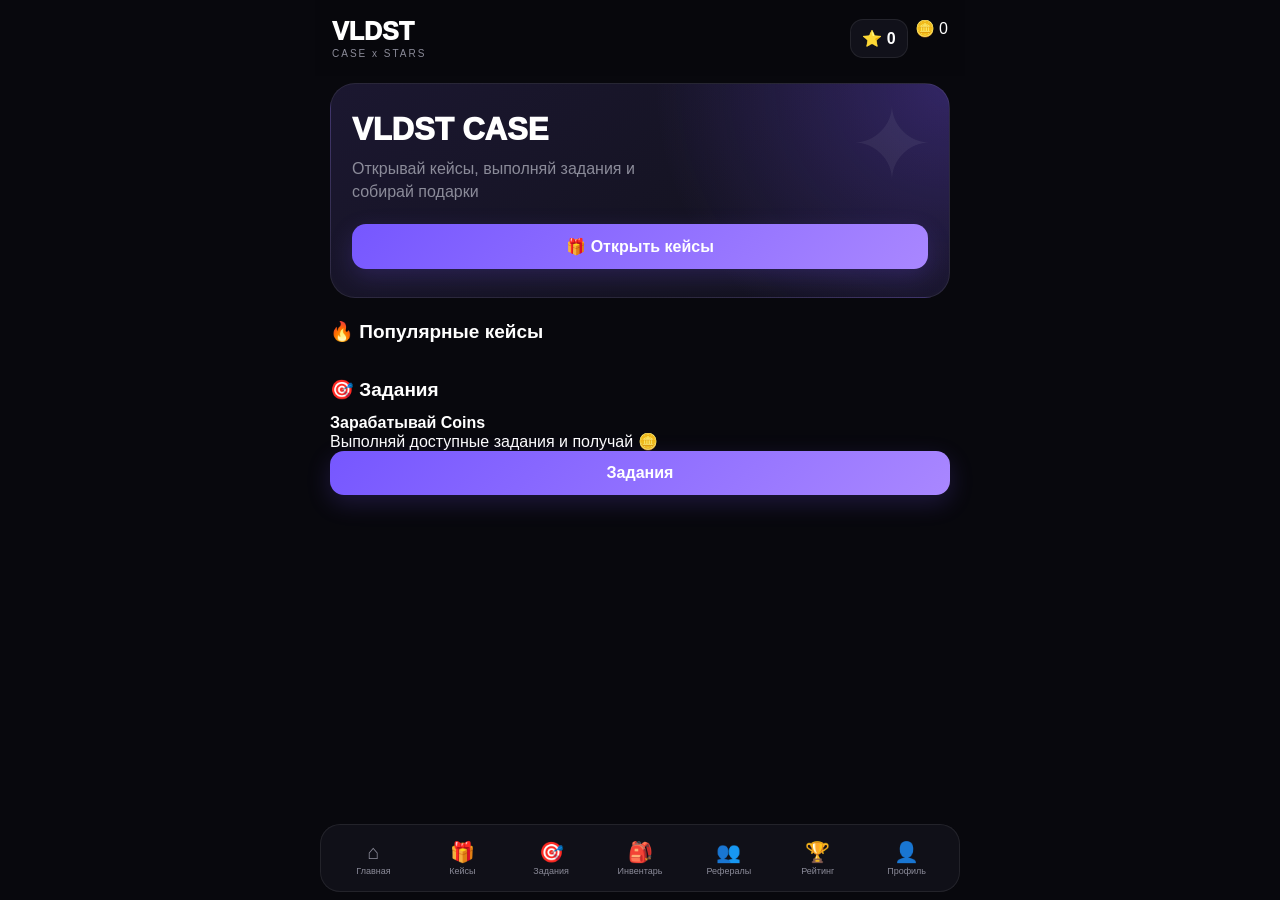
==== commit da5e438b: "Update index.html" ====
--- a/index.html
+++ b/index.html
@@ -1,434 +1,360 @@
-<!DOCTYPE html>
-<html lang="ru">
-
+<!DOCTYPE html><html lang="ru">
 <head>
   <meta charset="UTF-8">
-
-  <meta
-    name="viewport"
-    content="width=device-width, initial-scale=1.0, maximum-scale=1.0, user-scalable=no"
-  >
-
-  <title>VLDST CASE</title>
-
-  <script src="https://telegram.org/js/telegram-web-app.js"></script>
-
-  <link rel="stylesheet" href="style.css">
-</head>
-
-<body>
-
-<div class="app">
-
-  <header class="topbar">
-
-    <div>
-      <div class="logo">
-        VLDST
+  <meta name="viewport" content="width=device-width, initial-scale=1.0, maximum-scale=1.0, user-scalable=no">  <title>VLDST CASE x STARS</title>  <script src="https://telegram.org/js/telegram-web-app.js"></script>  <link rel="stylesheet" href="style.css">
+</head><body><div class="app">  <!-- ================= HEADER ================= -->  <header class="topbar"><div>
+  <div class="logo">VLDST</div>
+  <div class="subtitle">CASE x STARS</div>
+</div>
+
+<div class="balances">
+
+  <div class="balance">
+    ⭐ <span id="balance">0</span>
+  </div>
+
+  <div class="coin-balance">
+    🪙 <span id="coins">0</span>
+  </div>
+
+</div>
+
+  </header>  <main><!-- ================= HOME ================= -->
+
+<section id="home" class="page active">
+
+  <div class="hero">
+
+    <div class="hero-title">
+      VLDST CASE
+    </div>
+
+    <div class="hero-text">
+      Открывай кейсы, выполняй задания и собирай подарки
+    </div>
+
+    <button
+      class="primary"
+      onclick="showPage('cases')">
+      🎁 Открыть кейсы
+    </button>
+
+  </div>
+
+
+  <h2>🔥 Популярные кейсы</h2>
+
+  <div
+    id="popularCases"
+    class="grid">
+  </div>
+
+
+  <h2>🎯 Задания</h2>
+
+  <div class="mini-card">
+
+    <div>
+      <b>Зарабатывай Coins</b>
+      <p>
+        Выполняй доступные задания и получай 🪙
+      </p>
+    </div>
+
+    <button
+      class="primary"
+      onclick="showPage('tasks')">
+      Задания
+    </button>
+
+  </div>
+
+</section>
+
+
+<!-- ================= CASES ================= -->
+
+<section id="cases" class="page">
+
+  <h1>🎁 Кейсы</h1>
+
+  <div
+    id="casesList"
+    class="grid">
+  </div>
+
+</section>
+
+
+<!-- ================= CASE DETAILS ================= -->
+
+<section id="caseDetails" class="page">
+
+  <button
+    class="back-button"
+    onclick="showPage('cases')">
+    ← Назад
+  </button>
+
+  <div
+    id="caseDetailsContent">
+  </div>
+
+</section>
+
+
+<!-- ================= TASKS ================= -->
+
+<section id="tasks" class="page">
+
+  <h1>🎯 Задания</h1>
+
+  <div class="tasks-balance">
+    🪙 <span id="tasksCoins">0</span>
+  </div>
+
+  <div
+    id="tasksList"
+    class="grid">
+  </div>
+
+</section>
+
+
+<!-- ================= INVENTORY ================= -->
+
+<section id="inventory" class="page">
+
+  <h1>🎒 Инвентарь</h1>
+
+  <div
+    id="inventoryList"
+    class="grid">
+  </div>
+
+</section>
+
+
+<!-- ================= REFERRALS ================= -->
+
+<section id="referrals" class="page">
+
+  <h1>👥 Рефералы</h1>
+
+  <div class="ref-card">
+
+    <div class="ref-icon">
+      👥
+    </div>
+
+    <h2>
+      Приглашай друзей
+    </h2>
+
+    <p>
+      У каждого игрока своя персональная ссылка.
+    </p>
+
+    <div class="ref-count">
+      Приглашено:
+      <b id="referralCount">0</b>
+    </div>
+
+    <div
+      class="ref-link"
+      id="refLink">
+      Загрузка...
+    </div>
+
+    <button
+      class="primary"
+      onclick="copyReferral()">
+      📋 Скопировать ссылку
+    </button>
+
+  </div>
+
+</section>
+
+
+<!-- ================= RANKING ================= -->
+
+<section id="ranking" class="page">
+
+  <h1>🏆 Рейтинг</h1>
+
+  <div class="ranking-tabs">
+
+    <button
+      class="ranking-tab active"
+      onclick="loadRanking('coins', this)">
+      🪙 Coins
+    </button>
+
+    <button
+      class="ranking-tab"
+      onclick="loadRanking('opens', this)">
+      🎁 Открытия
+    </button>
+
+  </div>
+
+  <div
+    id="rankingList"
+    class="ranking-list">
+  </div>
+
+</section>
+
+
+<!-- ================= PROFILE ================= -->
+
+<section id="profile" class="page">
+
+  <h1>👤 Профиль</h1>
+
+  <div class="profile-card">
+
+    <div
+      class="avatar"
+      id="avatar">
+      ?
+    </div>
+
+    <div>
+
+      <div
+        id="username">
+        Пользователь
       </div>
 
-      <div class="subtitle">
-        CASE x STARS
-      </div>
-    </div>
-
-    <div class="balances">
-
-      <div class="balance">
-        🪙 <span id="coins">0</span>
-      </div>
-
-      <div class="balance">
-        ⭐ <span id="balance">0</span>
-      </div>
-
-    </div>
-
-  </header>
-
-
-  <main>
-
-    <!-- HOME -->
-
-    <section
-      id="home"
-      class="page active"
-    >
-
-      <div class="hero">
-
-        <div class="hero-title">
-          VLDST CASE
-        </div>
-
-        <div class="hero-text">
-          Открывай кейсы, выполняй задания
-          и собирай коллекцию подарков
-        </div>
-
-        <button
-          class="primary"
-          onclick="showPage('cases')"
-        >
-          🎁 Открыть кейсы
-        </button>
-
-      </div>
-
-
-      <h2>
-        Быстрый доступ
-      </h2>
-
-
-      <div class="quick-grid">
-
-        <button
-          class="quick-card"
-          onclick="showPage('cases')"
-        >
-          <span>🎁</span>
-          <b>Кейсы</b>
-        </button>
-
-        <button
-          class="quick-card"
-          onclick="showPage('tasks')"
-        >
-          <span>🎯</span>
-          <b>Задания</b>
-        </button>
-
-        <button
-          class="quick-card"
-          onclick="showPage('rating')"
-        >
-          <span>🏆</span>
-          <b>Рейтинг</b>
-        </button>
-
-        <button
-          class="quick-card"
-          onclick="showPage('referrals')"
-        >
-          <span>👥</span>
-          <b>Рефералы</b>
-        </button>
-
-      </div>
-
-    </section>
-
-
-    <!-- CASES -->
-
-    <section
-      id="cases"
-      class="page"
-    >
-
-      <h1>
-        🎁 Кейсы
-      </h1>
-
-      <div
-        id="casesList"
-        class="grid"
-      ></div>
-
-    </section>
-
-
-    <!-- TASKS -->
-
-    <section
-      id="tasks"
-      class="page"
-    >
-
-      <h1>
-        🎯 Задания
-      </h1>
-
-      <div class="coin-panel">
-        🪙 Твои Coins:
-        <b id="tasksCoins">0</b>
-      </div>
-
-      <div
-        id="tasksList"
-        class="grid"
-      ></div>
-
-    </section>
-
-
-    <!-- INVENTORY -->
-
-    <section
-      id="inventory"
-      class="page"
-    >
-
-      <h1>
-        🎒 Инвентарь
-      </h1>
-
-      <div
-        id="inventoryList"
-        class="grid"
-      ></div>
-
-    </section>
-
-
-    <!-- REFERRALS -->
-
-    <section
-      id="referrals"
-      class="page"
-    >
-
-      <h1>
-        👥 Рефералы
-      </h1>
-
-      <div class="ref-card">
-
-        <div class="ref-icon">
-          👥
-        </div>
-
-        <h2>
-          Приглашай друзей
-        </h2>
-
-        <p>
-          Приглашай игроков по своей
-          персональной ссылке.
-        </p>
-
-        <div class="ref-stat">
-          Приглашено:
-          <b id="refCount">0</b>
-        </div>
-
-        <div
-          class="ref-link"
-          id="refLink"
-        >
-          Загрузка...
-        </div>
-
-        <button
-          class="primary"
-          onclick="copyReferral()"
-        >
-          Скопировать ссылку
-        </button>
-
-      </div>
-
-    </section>
-
-
-    <!-- RATING -->
-
-    <section
-      id="rating"
-      class="page"
-    >
-
-      <h1>
-        🏆 Рейтинг
-      </h1>
-
-      <div class="rating-tabs">
-
-        <button
-          class="buy"
-          onclick="loadLeaderboard('coins')"
-        >
-          🪙 Coins
-        </button>
-
-        <button
-          class="buy"
-          onclick="loadLeaderboard('referrals')"
-        >
-          👥 Рефералы
-        </button>
-
-        <button
-          class="buy"
-          onclick="loadLeaderboard('wins')"
-        >
-          🎁 Выигрыши
-        </button>
-
-      </div>
-
-      <div
-        id="leaderboard"
-        class="leaderboard"
-      ></div>
-
-    </section>
-
-
-    <!-- PROFILE -->
-
-    <section
-      id="profile"
-      class="page"
-    >
-
-      <h1>
-        👤 Профиль
-      </h1>
-
-      <div class="profile-card">
-
-        <div
-          class="avatar"
-          id="avatar"
-        >
-          ?
-        </div>
-
-        <div>
-
-          <div id="username">
-            Пользователь
-          </div>
-
-          <small id="telegramId"></small>
-
-        </div>
-
-      </div>
-
-
-      <div class="stats">
-
-        <div>
-          <span>🪙</span>
-          <b id="profileCoins">
-            0
-          </b>
-          <small>
-            Coins
-          </small>
-        </div>
-
-        <div>
-          <span>⭐</span>
-          <b id="profileBalance">
-            0
-          </b>
-          <small>
-            Stars
-          </small>
-        </div>
-
-        <div>
-          <span>🎁</span>
-          <b id="inventoryCount">
-            0
-          </b>
-          <small>
-            Подарков
-          </small>
-        </div>
-
-      </div>
-
-    </section>
-
-  </main>
-
-
-  <!-- NAVIGATION -->
-
-  <nav class="bottom-nav">
-
-    <button
-      onclick="showPage('home')"
-      data-page="home"
-    >
-      <span>⌂</span>
+      <small
+        id="telegramId">
+      </small>
+
+    </div>
+
+  </div>
+
+
+  <div class="stats">
+
+    <div>
+
+      <span>⭐</span>
+
+      <b id="profileBalance">
+        0
+      </b>
+
       <small>
-        Главная
+        Stars
       </small>
-    </button>
-
-    <button
-      onclick="showPage('cases')"
-      data-page="cases"
-    >
+
+    </div>
+
+
+    <div>
+
+      <span>🪙</span>
+
+      <b id="profileCoins">
+        0
+      </b>
+
+      <small>
+        Coins
+      </small>
+
+    </div>
+
+
+    <div>
+
       <span>🎁</span>
+
+      <b id="inventoryCount">
+        0
+      </b>
+
       <small>
-        Кейсы
+        Подарков
       </small>
-    </button>
-
-    <button
-      onclick="showPage('tasks')"
-      data-page="tasks"
-    >
-      <span>🎯</span>
-      <small>
-        Задания
-      </small>
-    </button>
-
-    <button
-      onclick="showPage('inventory')"
-      data-page="inventory"
-    >
-      <span>🎒</span>
-      <small>
-        Инвентарь
-      </small>
-    </button>
-
-    <button
-      onclick="showPage('referrals')"
-      data-page="referrals"
-    >
-      <span>👥</span>
-      <small>
-        Рефералы
-      </small>
-    </button>
-
-    <button
-      onclick="showPage('rating')"
-      data-page="rating"
-    >
-      <span>🏆</span>
-      <small>
-        Рейтинг
-      </small>
-    </button>
-
-    <button
-      onclick="showPage('profile')"
-      data-page="profile"
-    >
-      <span>👤</span>
-      <small>
-        Профиль
-      </small>
-    </button>
-
-  </nav>
-
-</div>
-
-
-<script src="app.js"></script>
-
-</body>
+
+    </div>
+
+  </div>
+
+</section>
+
+  </main>  <!-- ================= NAVIGATION ================= -->  <nav class="bottom-nav"><button
+  onclick="showPage('home')"
+  data-page="home">
+
+  <span>⌂</span>
+  <small>Главная</small>
+
+</button>
+
+
+<button
+  onclick="showPage('cases')"
+  data-page="cases">
+
+  <span>🎁</span>
+  <small>Кейсы</small>
+
+</button>
+
+
+<button
+  onclick="showPage('tasks')"
+  data-page="tasks">
+
+  <span>🎯</span>
+  <small>Задания</small>
+
+</button>
+
+
+<button
+  onclick="showPage('inventory')"
+  data-page="inventory">
+
+  <span>🎒</span>
+  <small>Инвентарь</small>
+
+</button>
+
+
+<button
+  onclick="showPage('referrals')"
+  data-page="referrals">
+
+  <span>👥</span>
+  <small>Рефералы</small>
+
+</button>
+
+
+<button
+  onclick="showPage('ranking')"
+  data-page="ranking">
+
+  <span>🏆</span>
+  <small>Рейтинг</small>
+
+</button>
+
+
+<button
+  onclick="showPage('profile')"
+  data-page="profile">
+
+  <span>👤</span>
+  <small>Профиль</small>
+
+</button>
+
+  </nav></div><script src="app.js"></script></body>
   </html>
--- a/style.css
+++ b/style.css
@@ -5,19 +5,18 @@
 }
 
 :root {
-  --bg: #07070b;
-  --card: #111118;
-  --card2: #181822;
-  --text: #ffffff;
-  --muted: #858592;
+  --bg: #08080d;
+  --card: #11111a;
+  --card2: #181824;
+  --text: #fff;
+  --muted: #8b8b99;
   --accent: #7657ff;
-  --accent2: #a884ff;
+  --accent2: #a987ff;
   --border: rgba(255,255,255,.08);
 }
 
 html,
 body {
-  width: 100%;
   min-height: 100%;
   background: var(--bg);
   color: var(--text);
@@ -33,13 +32,12 @@
 }
 
 button {
+  font: inherit;
   border: 0;
-  font: inherit;
   cursor: pointer;
 }
 
 .app {
-  width: 100%;
   max-width: 650px;
   min-height: 100vh;
   margin: auto;
@@ -49,27 +47,30 @@
 .topbar {
   position: sticky;
   top: 0;
-  z-index: 20;
+  z-index: 50;
 
   display: flex;
   justify-content: space-between;
   align-items: center;
 
-  padding: 18px;
-
-  background: rgba(7,7,11,.88);
+  padding: 17px;
+
+  background: rgba(8,8,13,.9);
   backdrop-filter: blur(18px);
 }
 
 .logo {
   font-size: 25px;
-  font-weight: 900;
+  font-weight: 950;
 }
 
 .subtitle {
-  color: var(--muted);
+  margin-top: 2px;
+
+  color: var(--muted);
+
   font-size: 10px;
-  letter-spacing: 3px;
+  letter-spacing: 2px;
 }
 
 .balances {
@@ -77,17 +78,16 @@
   gap: 7px;
 }
 
-.balance,
-.coin-balance {
+.balance {
   padding: 9px 11px;
+
+  background: var(--card);
+
+  border: 1px solid var(--border);
+
   border-radius: 13px;
-  background: var(--card);
-  border: 1px solid var(--border);
+
   font-weight: 800;
-}
-
-.coin-balance {
-  color: #ffd85a;
 }
 
 main {
@@ -96,14 +96,14 @@
 
 .page {
   display: none;
-  animation: fade .2s ease;
+  animation: pageIn .2s ease;
 }
 
 .page.active {
   display: block;
 }
 
-@keyframes fade {
+@keyframes pageIn {
   from {
     opacity: 0;
     transform: translateY(6px);
@@ -116,12 +116,12 @@
 }
 
 h1 {
-  margin: 15px 0 20px;
-  font-size: 28px;
+  margin: 18px 0;
+  font-size: 27px;
 }
 
 h2 {
-  margin: 25px 0 12px;
+  margin: 22px 0 13px;
   font-size: 19px;
 }
 
@@ -129,45 +129,56 @@
   position: relative;
   overflow: hidden;
 
-  margin-top: 8px;
-  padding: 30px 22px;
-
-  border-radius: 25px;
-  border: 1px solid var(--border);
+  margin-top: 7px;
+  padding: 28px 21px;
 
   background:
     radial-gradient(
       circle at top right,
-      rgba(124,92,255,.25),
+      rgba(120,80,255,.3),
       transparent 45%
     ),
     linear-gradient(
       145deg,
-      #18152d,
-      #111117
+      #1b1730,
+      #11111a
     );
+
+  border: 1px solid var(--border);
+  border-radius: 25px;
+}
+
+.hero::after {
+  content: "✦";
+
+  position: absolute;
+  right: 15px;
+  top: 2px;
+
+  font-size: 100px;
+  opacity: .06;
 }
 
 .hero-title {
   font-size: 31px;
-  font-weight: 900;
+  font-weight: 950;
 }
 
 .hero-text {
   max-width: 300px;
-  margin: 9px 0 20px;
+
+  margin: 9px 0 21px;
+
   color: var(--muted);
   line-height: 1.45;
 }
 
 .primary {
   width: 100%;
-  padding: 14px;
-
-  border-radius: 14px;
-
-  color: white;
-  font-weight: 800;
+
+  padding: 13px 15px;
+
+  color: #fff;
 
   background:
     linear-gradient(
@@ -176,261 +187,256 @@
       var(--accent2)
     );
 
+  border-radius: 14px;
+
+  font-weight: 850;
+
   box-shadow:
     0 8px 25px
-    rgba(124,92,255,.2);
+    rgba(118,87,255,.2);
 }
 
 .primary:active {
   transform: scale(.98);
 }
 
+.quick-grid {
+  display: grid;
+
+  grid-template-columns:
+    repeat(2, 1fr);
+
+  gap: 11px;
+}
+
+.quick-card {
+  display: flex;
+  flex-direction: column;
+  align-items: flex-start;
+
+  gap: 10px;
+
+  padding: 18px;
+
+  color: #fff;
+
+  background: var(--card);
+
+  border: 1px solid var(--border);
+  border-radius: 18px;
+}
+
+.quick-card span {
+  font-size: 28px;
+}
+
+.quick-card b {
+  font-size: 15px;
+}
+
 .grid {
   display: grid;
-  grid-template-columns: repeat(2,1fr);
-  gap: 12px;
-}
-
+
+  grid-template-columns:
+    repeat(2, 1fr);
+
+  gap: 11px;
+}
+
+.gift-card,
 .case-card,
-.gift-card,
-.task-card,
-.ref-card,
-.profile-card,
-.coin-card,
-.rank-card,
-.case-big {
-  background: var(--card);
-  border: 1px solid var(--border);
-  border-radius: 20px;
-}
-
-.case-card {
-  padding: 17px;
-}
-
-.case-emoji {
-  height: 90px;
-
+.task-card {
+  display: flex;
+  flex-direction: column;
+
+  padding: 15px;
+
+  min-height: 190px;
+
+  background: var(--card);
+
+  border: 1px solid var(--border);
+  border-radius: 19px;
+}
+
+.gift-icon,
+.case-icon,
+.task-icon {
   display: flex;
   align-items: center;
   justify-content: center;
 
-  font-size: 55px;
-}
-
-.case-name {
-  margin-bottom: 7px;
-  font-size: 17px;
+  height: 85px;
+
+  font-size: 52px;
+}
+
+.gift-name,
+.case-name,
+.task-title {
+  margin-bottom: 5px;
+
   font-weight: 850;
 }
 
+.gift-description,
 .case-description,
-.gift-description {
-  color: var(--muted);
+.task-description {
+  margin-bottom: 11px;
+
+  color: var(--muted);
+
   font-size: 12px;
   line-height: 1.4;
 }
 
-.case-price {
-  margin: 12px 0;
-  font-weight: 800;
-}
-
-.gift-card {
-  min-height: 170px;
-  padding: 15px;
-
-  display: flex;
-  flex-direction: column;
-  justify-content: space-between;
-}
-
-.gift-icon {
-  height: 80px;
-
-  display: flex;
-  justify-content: center;
-  align-items: center;
-
-  font-size: 52px;
-}
-
-.gift-name {
-  font-weight: 800;
-}
-
-.price {
-  margin-top: 9px;
-  font-weight: 800;
-}
-
 .gift-bottom {
   display: flex;
   align-items: center;
   justify-content: space-between;
-  gap: 8px;
+
+  margin-top: auto;
+}
+
+.price {
+  margin-top: auto;
+
+  font-weight: 850;
 }
 
 .buy {
   padding: 9px 12px;
-  border-radius: 10px;
-
-  color: white;
+
+  color: #fff;
+
   background: var(--card2);
-  border: 1px solid var(--border);
+
+  border: 1px solid var(--border);
+  border-radius: 11px;
+
+  font-weight: 750;
+}
+
+.coin-panel {
+  margin-bottom: 14px;
+
+  padding: 14px;
+
+  background: var(--card);
+
+  border: 1px solid var(--border);
+  border-radius: 15px;
+
   font-weight: 700;
-}
-
-.task-card {
-  display: flex;
-  align-items: center;
-  gap: 13px;
-
-  padding: 15px;
-  margin-bottom: 10px;
-}
-
-.task-icon {
-  font-size: 35px;
-}
-
-.coin-card {
-  display: flex;
-  justify-content: space-between;
-  align-items: center;
-
-  padding: 17px;
-  margin-bottom: 14px;
-}
-
-.coin-card strong {
-  color: #ffd85a;
-  font-size: 20px;
-}
-
-.case-big {
-  padding: 20px;
-  text-align: center;
-}
-
-.case-big-emoji {
-  font-size: 90px;
-  margin: 10px 0;
-}
-
-.case-big p {
-  color: var(--muted);
-  margin-bottom: 20px;
-}
-
-.reward-list {
-  margin: 15px 0;
-}
-
-.reward {
-  display: flex;
-  justify-content: space-between;
-  align-items: center;
-
-  padding: 12px;
-
-  border-bottom: 1px solid var(--border);
-}
-
-.reward b {
-  color: var(--accent2);
 }
 
 .ref-card {
   padding: 22px;
+
+  background: var(--card);
+
+  border: 1px solid var(--border);
+  border-radius: 21px;
 }
 
 .ref-icon {
-  font-size: 50px;
-  text-align: center;
+  font-size: 45px;
 }
 
 .ref-card p {
-  margin: 10px 0 20px;
-  color: var(--muted);
-  line-height: 1.4;
+  margin: 10px 0 17px;
+
+  color: var(--muted);
+
+  line-height: 1.45;
 }
 
 .ref-stat {
-  display: flex;
-  justify-content: space-between;
-
-  padding: 13px 0;
-  border-bottom: 1px solid var(--border);
-}
-
-.ref-stat strong {
+  margin-bottom: 12px;
+
+  font-size: 16px;
+}
+
+.ref-link {
+  overflow: hidden;
+
+  margin-bottom: 13px;
+  padding: 13px;
+
+  background: var(--card2);
+
+  border-radius: 12px;
+
   color: var(--accent2);
-}
-
-.ref-link {
-  margin: 16px 0;
-  padding: 13px;
-
-  border-radius: 12px;
-  background: var(--card2);
-
-  color: #c7baff;
 
   font-size: 12px;
+
   word-break: break-all;
 }
 
-.tabs {
+.stats {
   display: grid;
-  grid-template-columns: repeat(3,1fr);
-  gap: 7px;
-  margin-bottom: 12px;
-}
-
-.tabs button {
-  padding: 10px;
-  border-radius: 10px;
-
-  background: var(--card);
-  color: white;
-  border: 1px solid var(--border);
-}
-
-.rank-card {
-  display: grid;
-  grid-template-columns: 45px 1fr auto;
+
+  grid-template-columns:
+    repeat(3, 1fr);
+
+  gap: 10px;
+
+  margin-top: 13px;
+}
+
+.stats > div {
+  display: flex;
+  flex-direction: column;
   align-items: center;
-  gap: 8px;
-
-  padding: 15px;
-  margin-bottom: 8px;
-}
-
-.rank-card strong {
-  color: var(--accent2);
-}
-
-.rank-card b {
-  color: #ffd85a;
+
+  padding: 16px 7px;
+
+  background: var(--card);
+
+  border: 1px solid var(--border);
+  border-radius: 17px;
+}
+
+.stats span {
+  font-size: 21px;
+}
+
+.stats b {
+  margin-top: 5px;
+
+  font-size: 19px;
+}
+
+.stats small {
+  margin-top: 3px;
+
+  color: var(--muted);
 }
 
 .profile-card {
   display: flex;
   align-items: center;
-  gap: 14px;
+
+  gap: 13px;
+
   padding: 18px;
+
+  background: var(--card);
+
+  border: 1px solid var(--border);
+  border-radius: 20px;
 }
 
 .avatar {
-  width: 58px;
-  height: 58px;
-
   display: flex;
   align-items: center;
   justify-content: center;
 
-  border-radius: 50%;
+  width: 56px;
+  height: 56px;
+
+  flex-shrink: 0;
 
   background:
     linear-gradient(
@@ -439,7 +445,9 @@
       var(--accent2)
     );
 
-  font-size: 23px;
+  border-radius: 50%;
+
+  font-size: 22px;
   font-weight: 900;
 }
 
@@ -447,115 +455,154 @@
   color: var(--muted);
 }
 
-.stats {
+.rating-tabs {
+  display: flex;
+  gap: 7px;
+
+  overflow-x: auto;
+
+  margin-bottom: 13px;
+
+  padding-bottom: 3px;
+}
+
+.rating-tabs .buy {
+  white-space: nowrap;
+}
+
+.leaderboard {
+  display: flex;
+  flex-direction: column;
+  gap: 8px;
+}
+
+.leader-row {
   display: grid;
-  grid-template-columns: repeat(3,1fr);
-  gap: 10px;
-  margin-top: 12px;
-}
-
-.stats > div {
-  padding: 15px;
+
+  grid-template-columns: 48px 1fr auto;
+
+  align-items: center;
+
+  gap: 8px;
+
+  padding: 14px;
+
+  background: var(--card);
+
+  border: 1px solid var(--border);
+  border-radius: 15px;
+}
+
+.leader-place {
+  color: var(--accent2);
+
+  font-weight: 900;
+}
+
+.leader-name {
+  overflow: hidden;
+
+  text-overflow: ellipsis;
+  white-space: nowrap;
+}
+
+.leader-score {
+  font-weight: 850;
+}
+
+.empty {
+  grid-column: 1 / -1;
+
+  padding: 25px;
+
+  color: var(--muted);
+
   text-align: center;
 
-  border-radius: 16px;
-  background: var(--card);
-  border: 1px solid var(--border);
-}
-
-.stats span {
-  display: block;
-  font-size: 22px;
-}
-
-.stats b {
-  display: block;
-  margin: 5px 0;
-}
-
-.stats small {
-  color: var(--muted);
+  background: var(--card);
+
+  border: 1px solid var(--border);
+  border-radius: 17px;
 }
 
 .bottom-nav {
   position: fixed;
+
   left: 50%;
   bottom: 8px;
-  z-index: 50;
+
+  z-index: 100;
+
+  display: flex;
+
+  width: calc(100% - 14px);
+  max-width: 640px;
 
   transform: translateX(-50%);
 
-  width: calc(100% - 14px);
-  max-width: 650px;
-
-  display: flex;
   overflow-x: auto;
 
-  padding: 7px;
-
-  border-radius: 19px;
-  background: rgba(18,18,26,.95);
-  border: 1px solid var(--border);
-
-  backdrop-filter: blur(18px);
+  padding: 8px;
+
+  background: rgba(18,18,26,.94);
+
+  border: 1px solid var(--border);
+  border-radius: 20px;
+
+  backdrop-filter: blur(20px);
 }
 
 .bottom-nav button {
-  min-width: 75px;
   flex: 1;
 
+  min-width: 67px;
+
   padding: 7px 4px;
 
+  color: var(--muted);
+
+  background: transparent;
+
   border-radius: 13px;
-
-  color: var(--muted);
-  background: transparent;
-}
-
-.bottom-nav button span {
+}
+
+.bottom-nav button.active {
+  color: #fff;
+
+  background:
+    linear-gradient(
+      135deg,
+      rgba(118,87,255,.35),
+      rgba(169,135,255,.18)
+    );
+}
+
+.bottom-nav span {
   display: block;
-  font-size: 19px;
-}
-
-.bottom-nav button small {
+
+  font-size: 20px;
+}
+
+.bottom-nav small {
+  display: block;
+
+  margin-top: 2px;
+
   font-size: 9px;
 }
 
-.bottom-nav button.active {
-  color: white;
-  background: var(--card2);
-}
-
-.empty {
-  padding: 25px;
-  text-align: center;
-  color: var(--muted);
-}
-
-.back {
-  margin-top: 12px;
-  margin-bottom: 10px;
-
-  padding: 10px 14px;
-
-  border-radius: 11px;
-
-  color: white;
-  background: var(--card2);
-}
-
 @media (max-width: 430px) {
+  .grid {
+    gap: 8px;
+  }
+
+  .gift-card,
+  .case-card,
+  .task-card {
+    padding: 12px;
+  }
 
   .bottom-nav button {
-    min-width: 65px;
+    min-width: 61px;
   }
-
-  .bottom-nav button small {
-    font-size: 8px;
   }
-
-  .stats {
-    grid-template-columns: 1fr 1fr;
-  }
-
-  }
